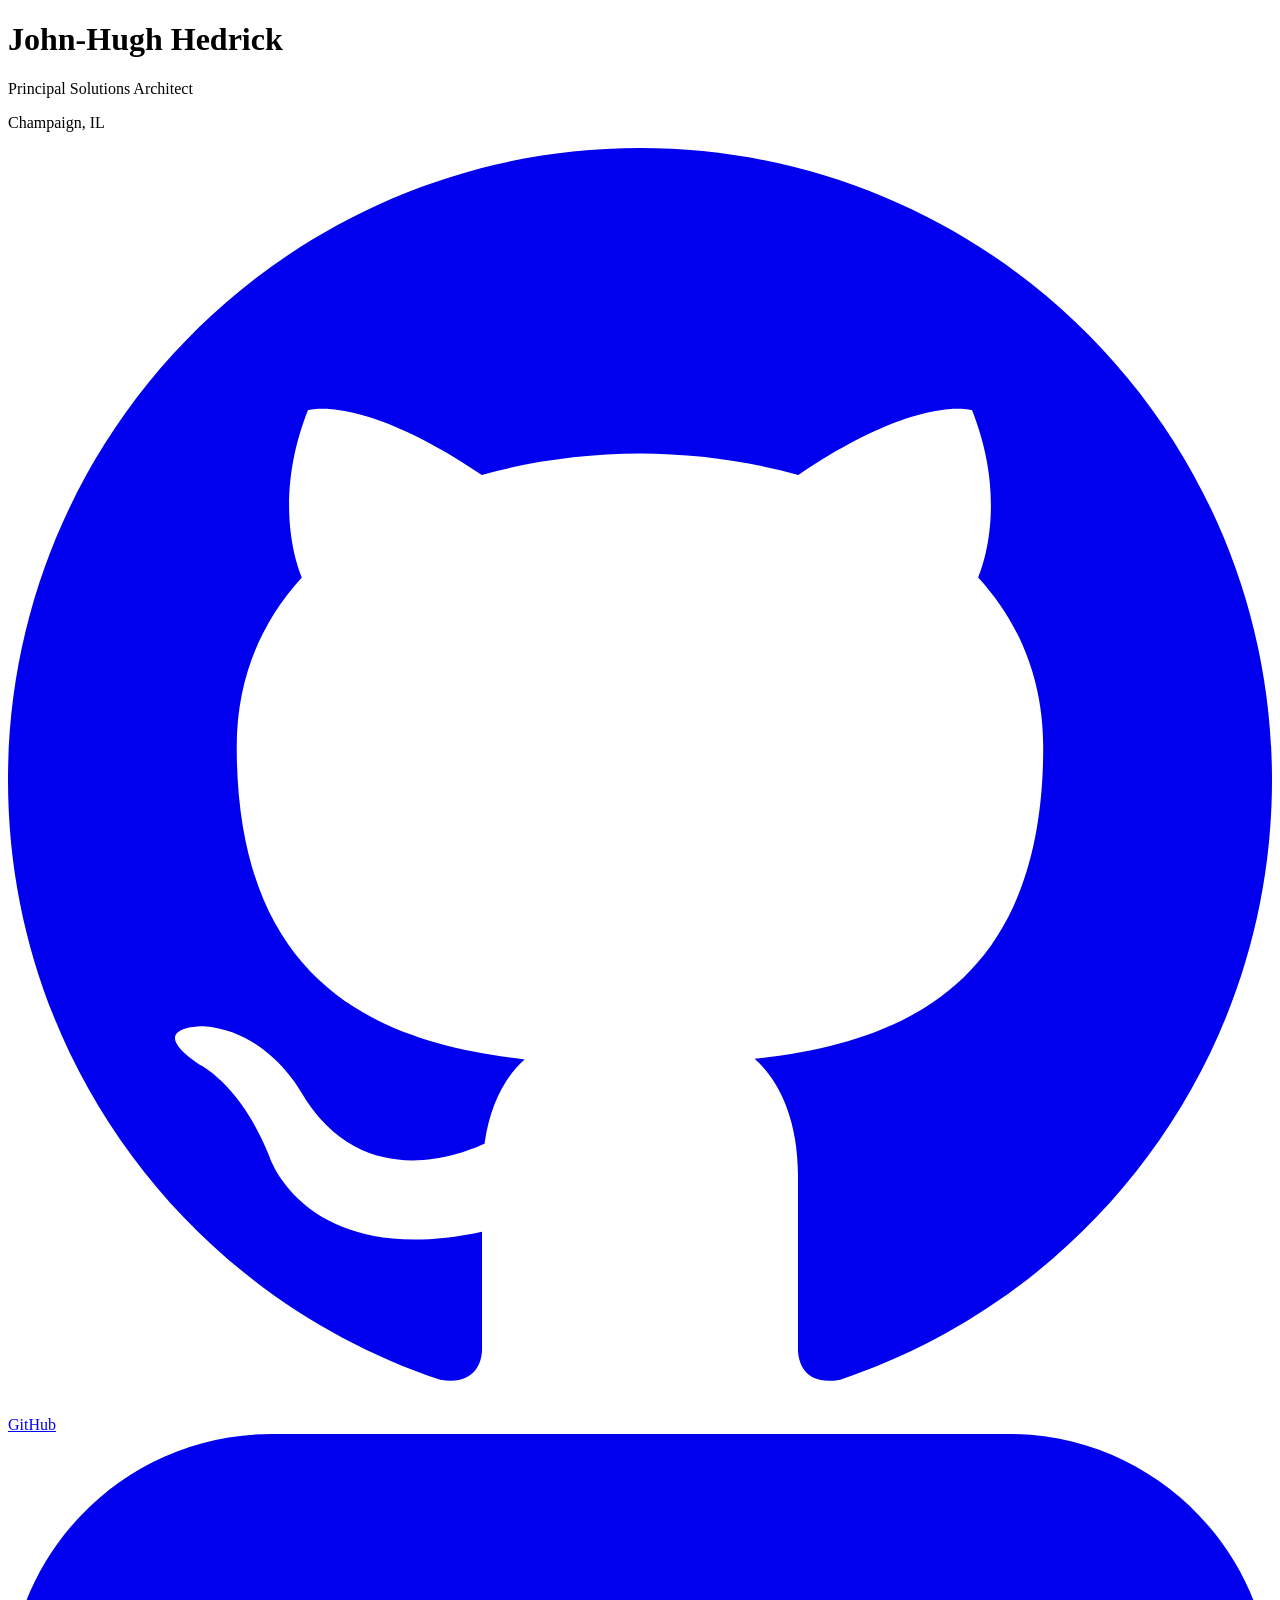
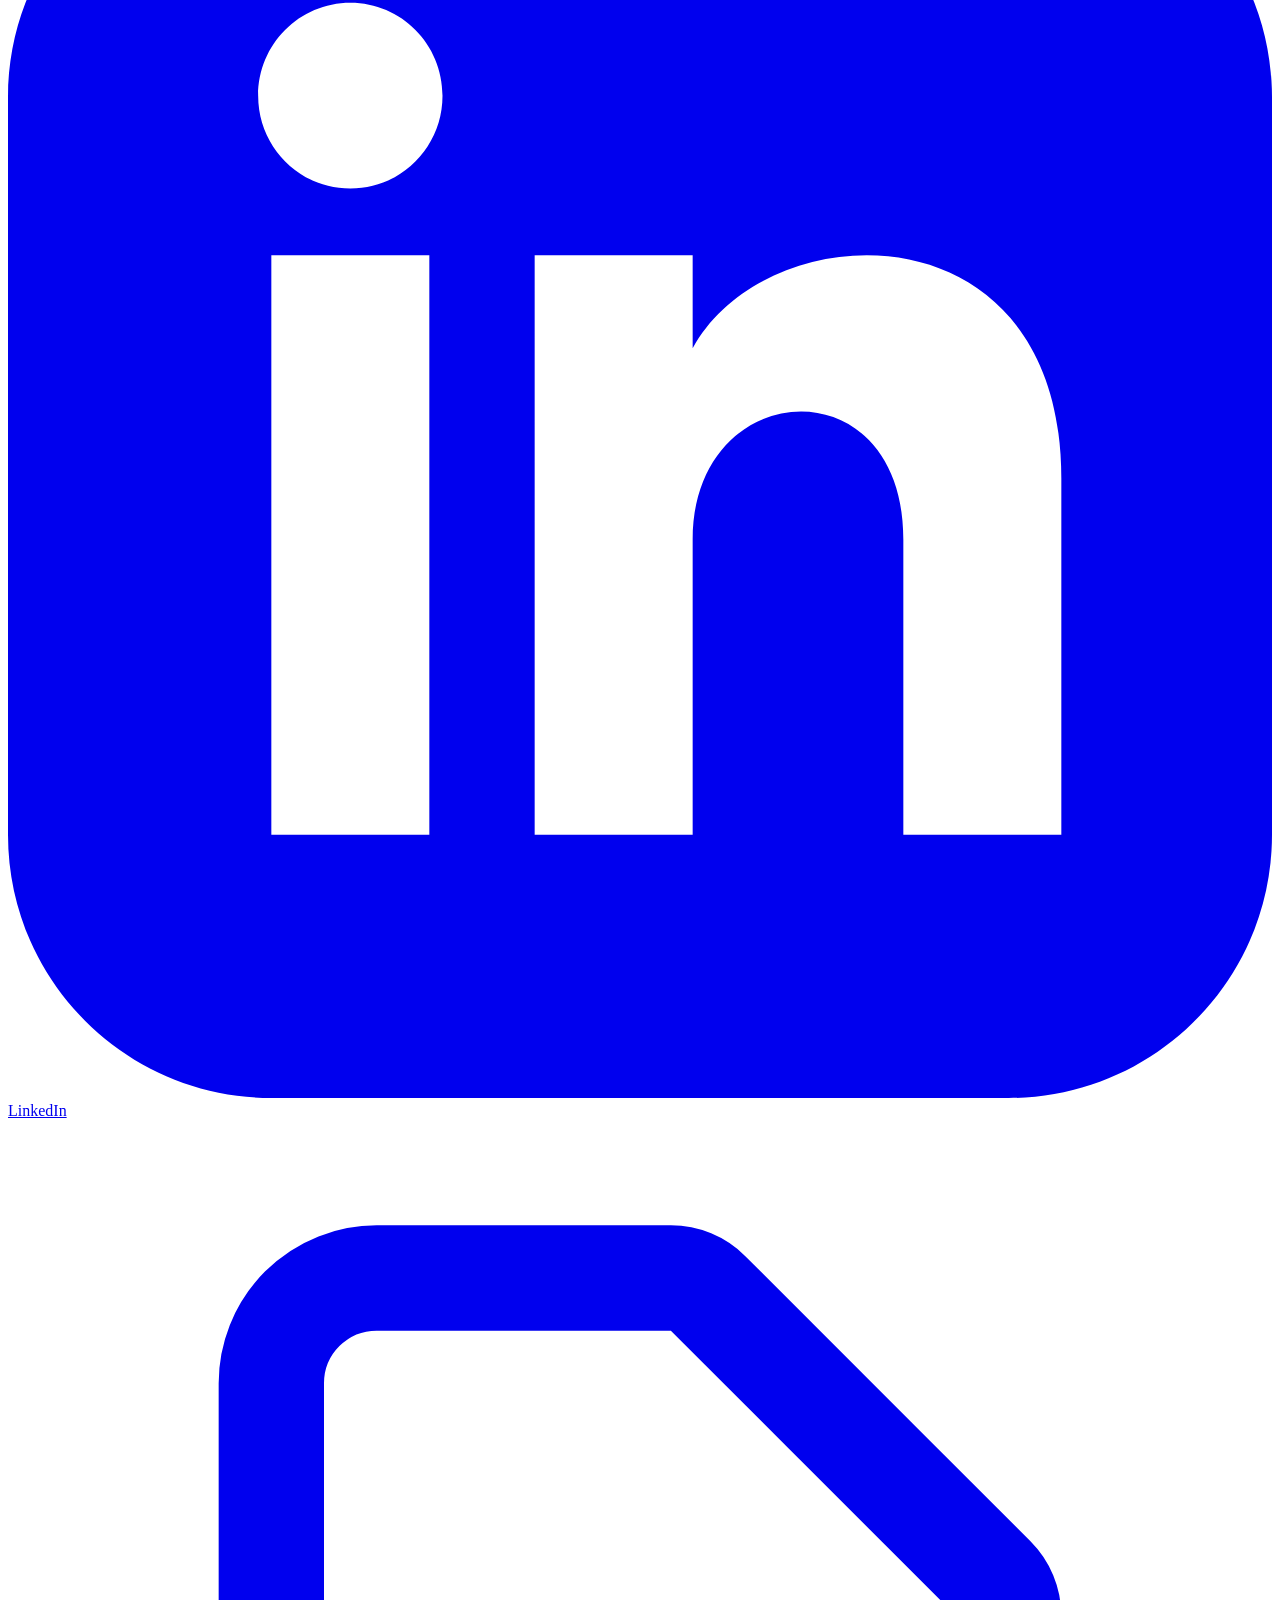
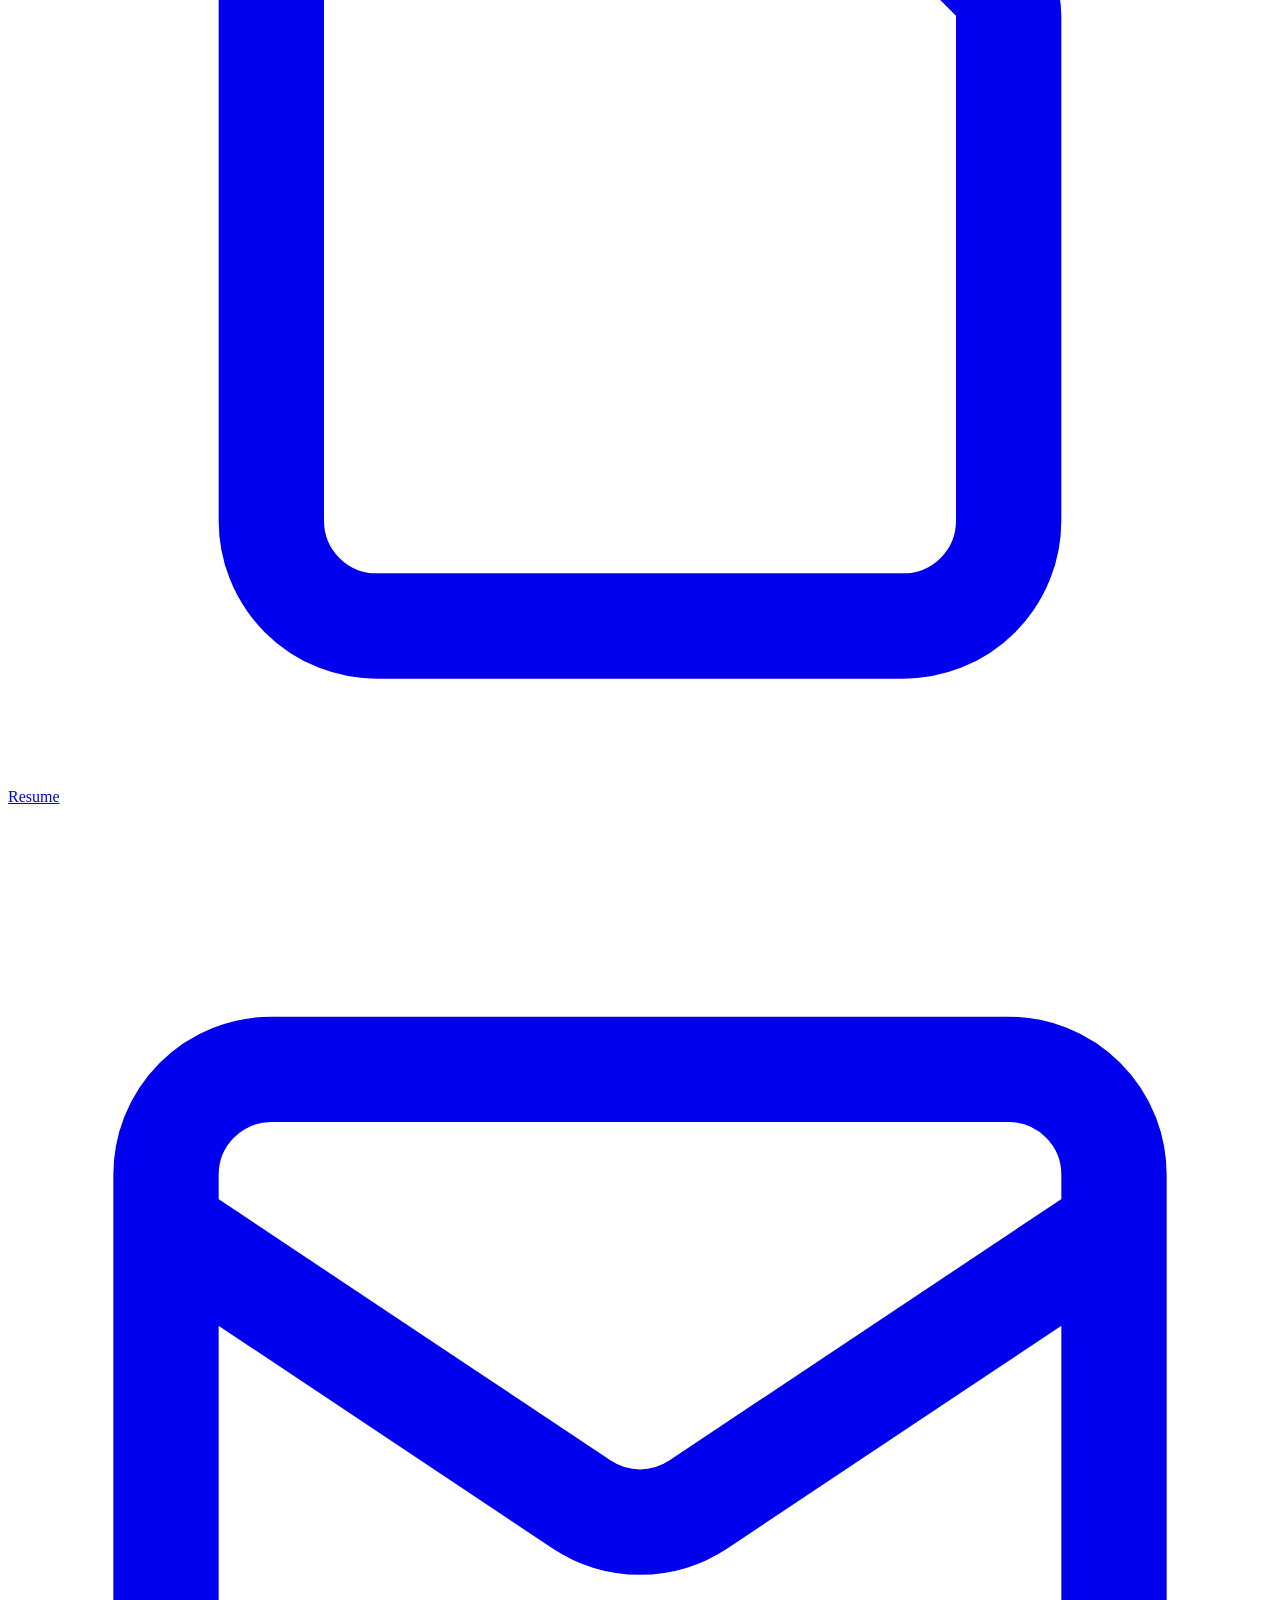
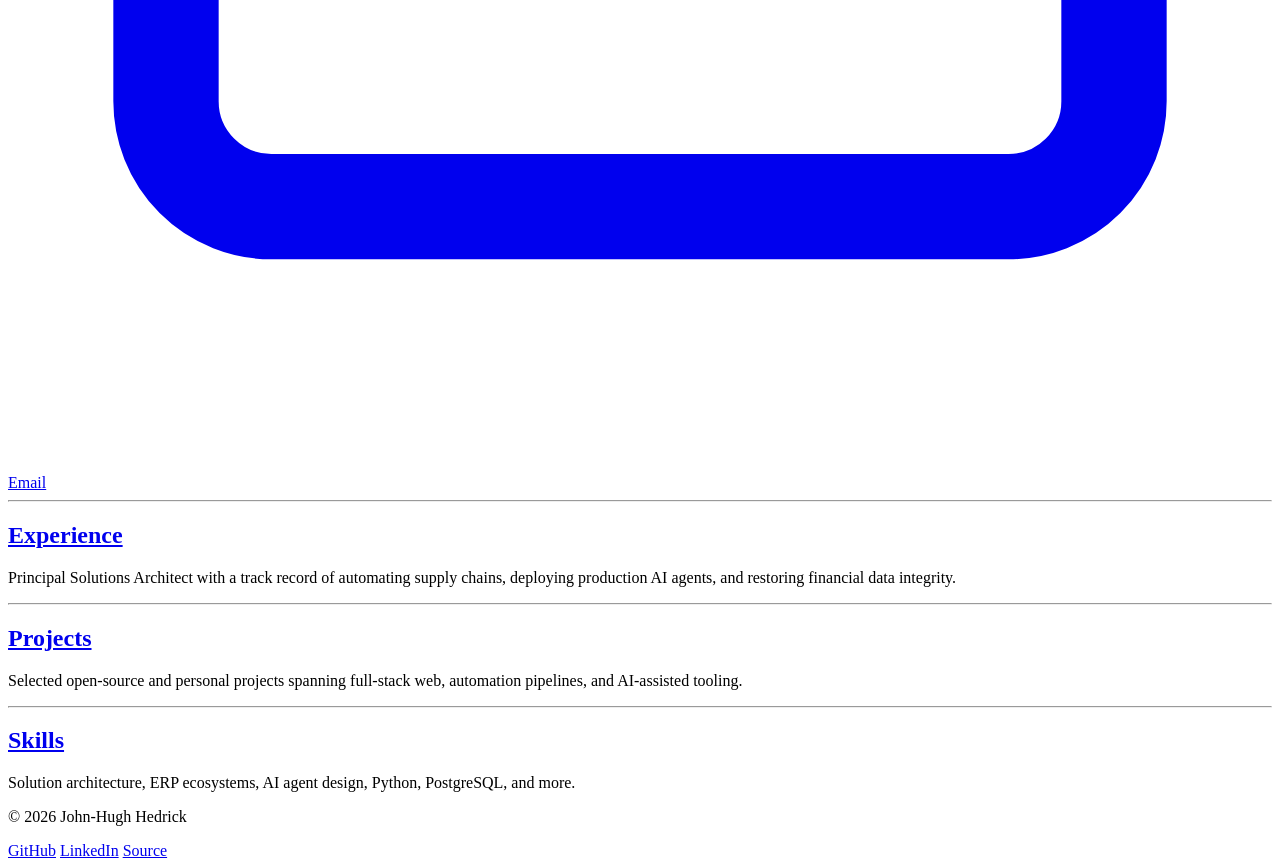
==== site/index.html @ bbea0af8 "correct domain URL in structured data schema" ====
<!DOCTYPE html>
<html lang="en">
<head>
<meta charset="utf-8">
<meta name="viewport" content="width=device-width, initial-scale=1">
<title>John-Hugh Hedrick</title>
<meta name="description" content="John-Hugh Hedrick: Principal Solutions Architect specializing in scalable enterprise ecosystems, ERP migrations, and production AI agent deployment.">
<meta name="theme-color" content="#0d1117">
<meta property="og:type" content="website">
<meta property="og:title" content="John-Hugh Hedrick">
<meta property="og:description" content="Principal Solutions Architect. ERP migrations, AI agents, e-commerce automation.">
<meta name="twitter:card" content="summary">
<link rel="preconnect" href="https://fonts.googleapis.com">
<link rel="preconnect" href="https://fonts.gstatic.com" crossorigin>
<link rel="stylesheet" href="https://fonts.googleapis.com/css2?family=Newsreader:opsz,wght@6..72,500;6..72,700&family=IBM+Plex+Sans:wght@400;500&display=swap">
<link rel="stylesheet" href="/css/site.css">
<script type="application/ld+json">
{
  "@context": "https://schema.org",
  "@graph": [
    {
      "@type": "Person",
      "@id": "https://johnhugh.com/#person",
      "name": "John-Hugh Hedrick",
      "jobTitle": "Principal Solutions Architect",
      "description": "Principal Solutions Architect specializing in scalable enterprise ecosystems, ERP migrations, and production AI agent deployment.",
      "email": "johnhugh1998@gmail.com",
      "address": {
        "@type": "PostalAddress",
        "addressLocality": "Champaign",
        "addressRegion": "IL",
        "addressCountry": "US"
      },
      "url": "https://johnhugh.com/",
      "sameAs": [
        "https://www.linkedin.com/in/john-hugh-hedrick/",
        "https://github.com/johnhh2"
      ],
      "knowsAbout": [
        "Solution Architecture",
        "ERP Ecosystems",
        "AI Agent Design",
        "Python",
        "PostgreSQL",
        "Business Process Automation",
        "E-Commerce"
      ],
      "alumniOf": {
        "@type": "CollegeOrUniversity",
        "name": "University of Illinois Urbana-Champaign"
      }
    },
    {
      "@type": "ProfilePage",
      "@id": "https://johnhugh.com/#profilepage",
      "url": "https://johnhugh.com/",
      "name": "John-Hugh Hedrick",
      "description": "Personal portfolio of John-Hugh Hedrick, Principal Solutions Architect.",
      "mainEntity": { "@id": "https://johnhugh.com/#person" }
    }
  ]
}
</script>
</head>
<body>
	<main>
		<header class="home">
			<div class="hero">
				<h1 class="name">John-Hugh Hedrick</h1>
				<p class="tagline">Principal Solutions Architect</p>
				<p class="location">Champaign, IL</p>
			</div>
			<nav class="links">
				<a href="https://github.com/johnhh2" target="_blank" rel="noopener noreferrer">
					<svg fill="currentColor" viewBox="0 0 24 24"><path d="M12 0c-6.626 0-12 5.373-12 12 0 5.302 3.438 9.8 8.207 11.387.599.111.793-.261.793-.577v-2.234c-3.338.726-4.033-1.416-4.033-1.416-.546-1.387-1.333-1.756-1.333-1.756-1.089-.745.083-.729.083-.729 1.205.084 1.839 1.237 1.839 1.237 1.07 1.834 2.807 1.304 3.492.997.107-.775.418-1.305.762-1.604-2.665-.305-5.467-1.334-5.467-5.931 0-1.311.469-2.381 1.236-3.221-.124-.303-.535-1.524.117-3.176 0 0 1.008-.322 3.301 1.23.957-.266 1.983-.399 3.003-.404 1.02.005 2.047.138 3.006.404 2.291-1.552 3.297-1.23 3.297-1.23.653 1.653.242 2.874.118 3.176.77.84 1.235 1.911 1.235 3.221 0 4.609-2.807 5.624-5.479 5.921.43.372.823 1.102.823 2.222v3.293c0 .319.192.694.801.576 4.765-1.589 8.199-6.086 8.199-11.386 0-6.627-5.373-12-12-12z"/></svg>
					GitHub
				</a>
				<a href="https://www.linkedin.com/in/john-hugh-hedrick/" target="_blank" rel="noopener noreferrer">
					<svg fill="currentColor" viewBox="0 0 24 24"><path d="M19 0h-14c-2.761 0-5 2.239-5 5v14c0 2.761 2.239 5 5 5h14c2.762 0 5-2.239 5-5v-14c0-2.761-2.238-5-5-5zm-11 19h-3v-11h3v11zm-1.5-12.268c-.966 0-1.75-.79-1.75-1.764s.784-1.764 1.75-1.764 1.75.79 1.75 1.764-.783 1.764-1.75 1.764zm13.5 12.268h-3v-5.604c0-3.368-4-3.113-4 0v5.604h-3v-11h3v1.765c1.396-2.586 7-2.777 7 2.476v6.759z"/></svg>
					LinkedIn
				</a>
				<a href="/resume.pdf" target="_blank" rel="noopener noreferrer">
					<svg fill="none" stroke="currentColor" viewBox="0 0 24 24"><path stroke-linecap="round" stroke-linejoin="round" stroke-width="2" d="M7 21h10a2 2 0 002-2V9.414a1 1 0 00-.293-.707l-5.414-5.414A1 1 0 0012.586 3H7a2 2 0 00-2 2v14a2 2 0 002 2z"/></svg>
					Resume
				</a>
				<a href="mailto:johnhugh1998@gmail.com">
					<svg fill="none" stroke="currentColor" viewBox="0 0 24 24"><path stroke-linecap="round" stroke-linejoin="round" stroke-width="2" d="M3 8l7.89 5.26a2 2 0 002.22 0L21 8M5 19h14a2 2 0 002-2V7a2 2 0 00-2-2H5a2 2 0 00-2 2v10a2 2 0 002 2z"/></svg>
					Email
				</a>
			</nav>
		</header>

		<div class="sections">
			<hr class="divider no-margin">

			<article class="section-card">
				<h2><a href="/experience/">Experience</a></h2>
				<p>Principal Solutions Architect with a track record of automating supply chains, deploying production AI agents, and restoring financial data integrity.</p>
			</article>
		
			<hr class="divider no-margin">

			<article class="section-card">
				<h2><a href="/projects/">Projects</a></h2>
				<p>Selected open-source and personal projects spanning full-stack web, automation pipelines, and AI-assisted tooling.</p>
			</article>

			<hr class="divider no-margin">

			<article class="section-card">
				<h2><a href="/skills/">Skills</a></h2>
				<p>Solution architecture, ERP ecosystems, AI agent design, Python, PostgreSQL, and more.</p>
			</article>
		</div>
	</main>

	<footer class="site">
		<div class="inner">
			<p>&copy; 2026 John-Hugh Hedrick</p>
			<nav>
				<a href="https://github.com/johnhh2" target="_blank" rel="noopener noreferrer">GitHub</a>
				<a href="https://www.linkedin.com/in/john-hugh-hedrick/" target="_blank" rel="noopener noreferrer">LinkedIn</a>
				<a href="https://github.com/johnhh2/portfolio-johnhugh" target="_blank" rel="noopener noreferrer">Source</a>
			</nav>
		</div>
	</footer>
</body>
</html>
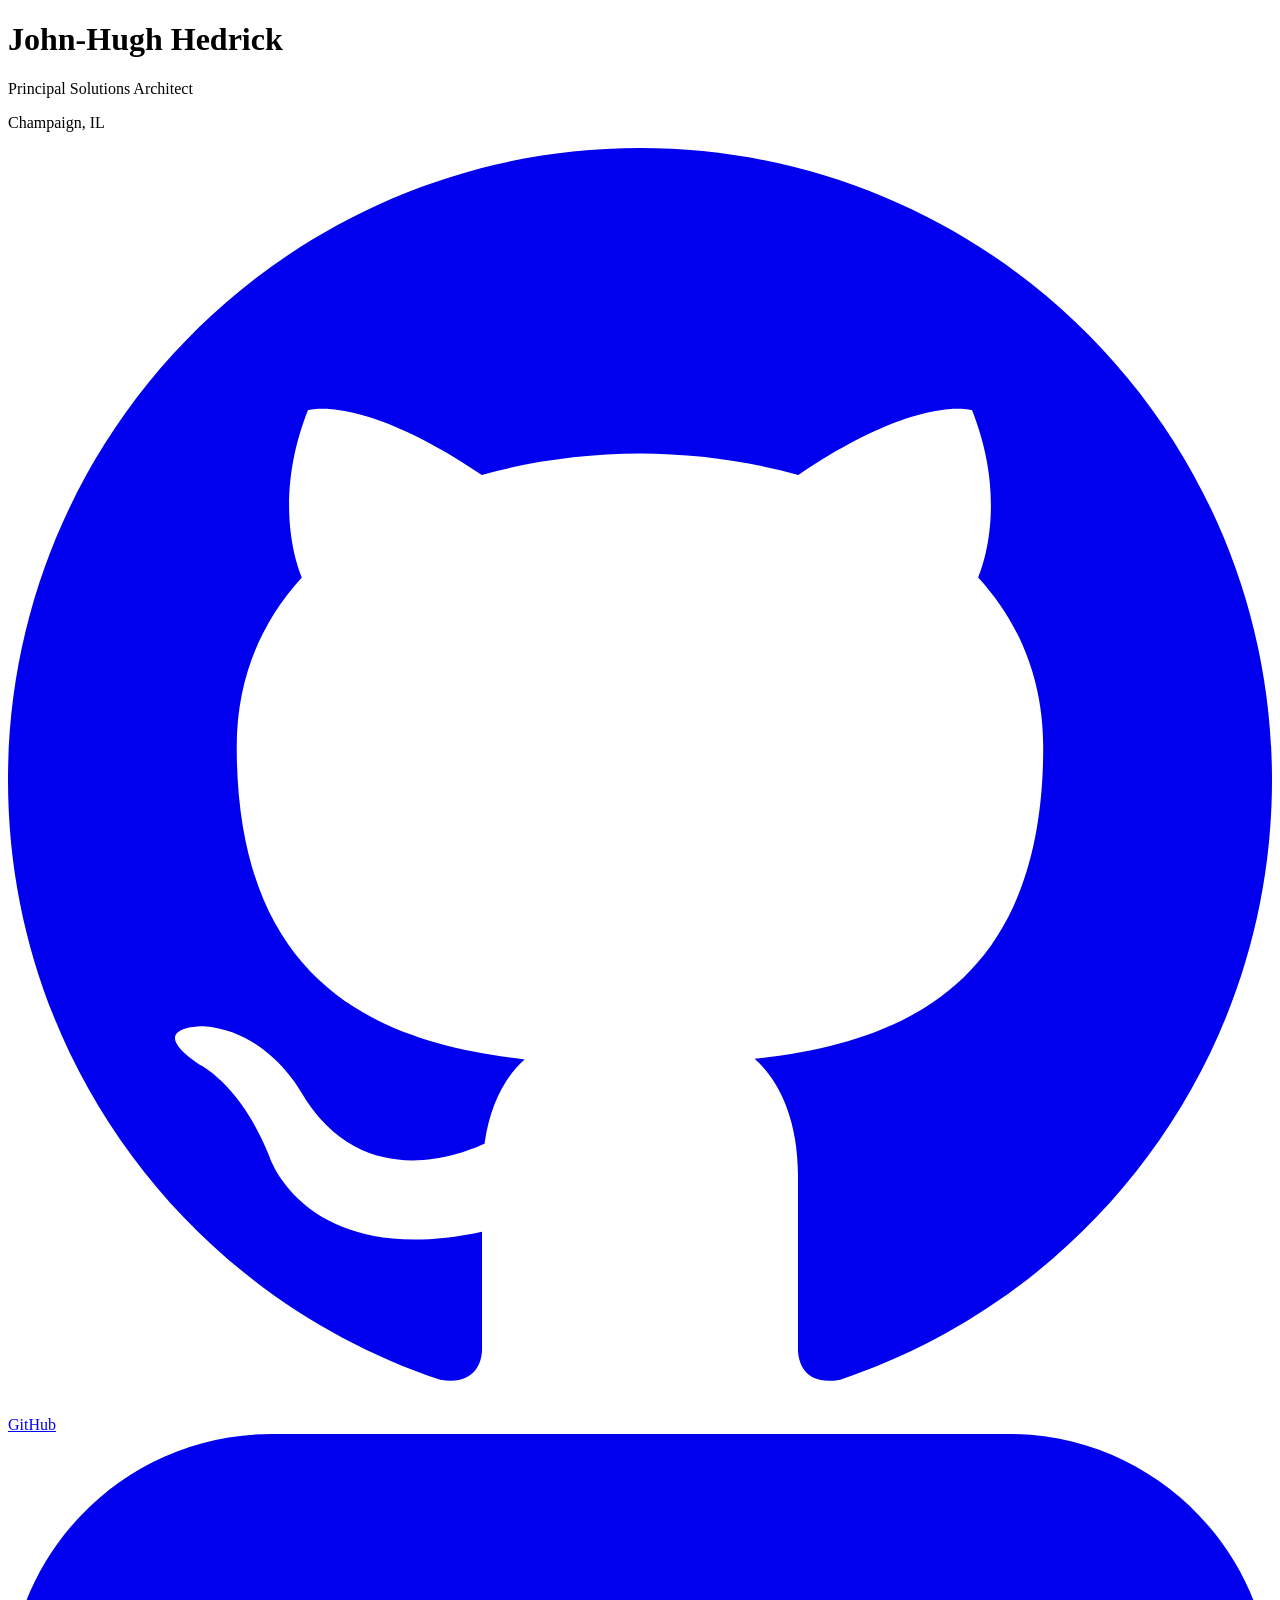
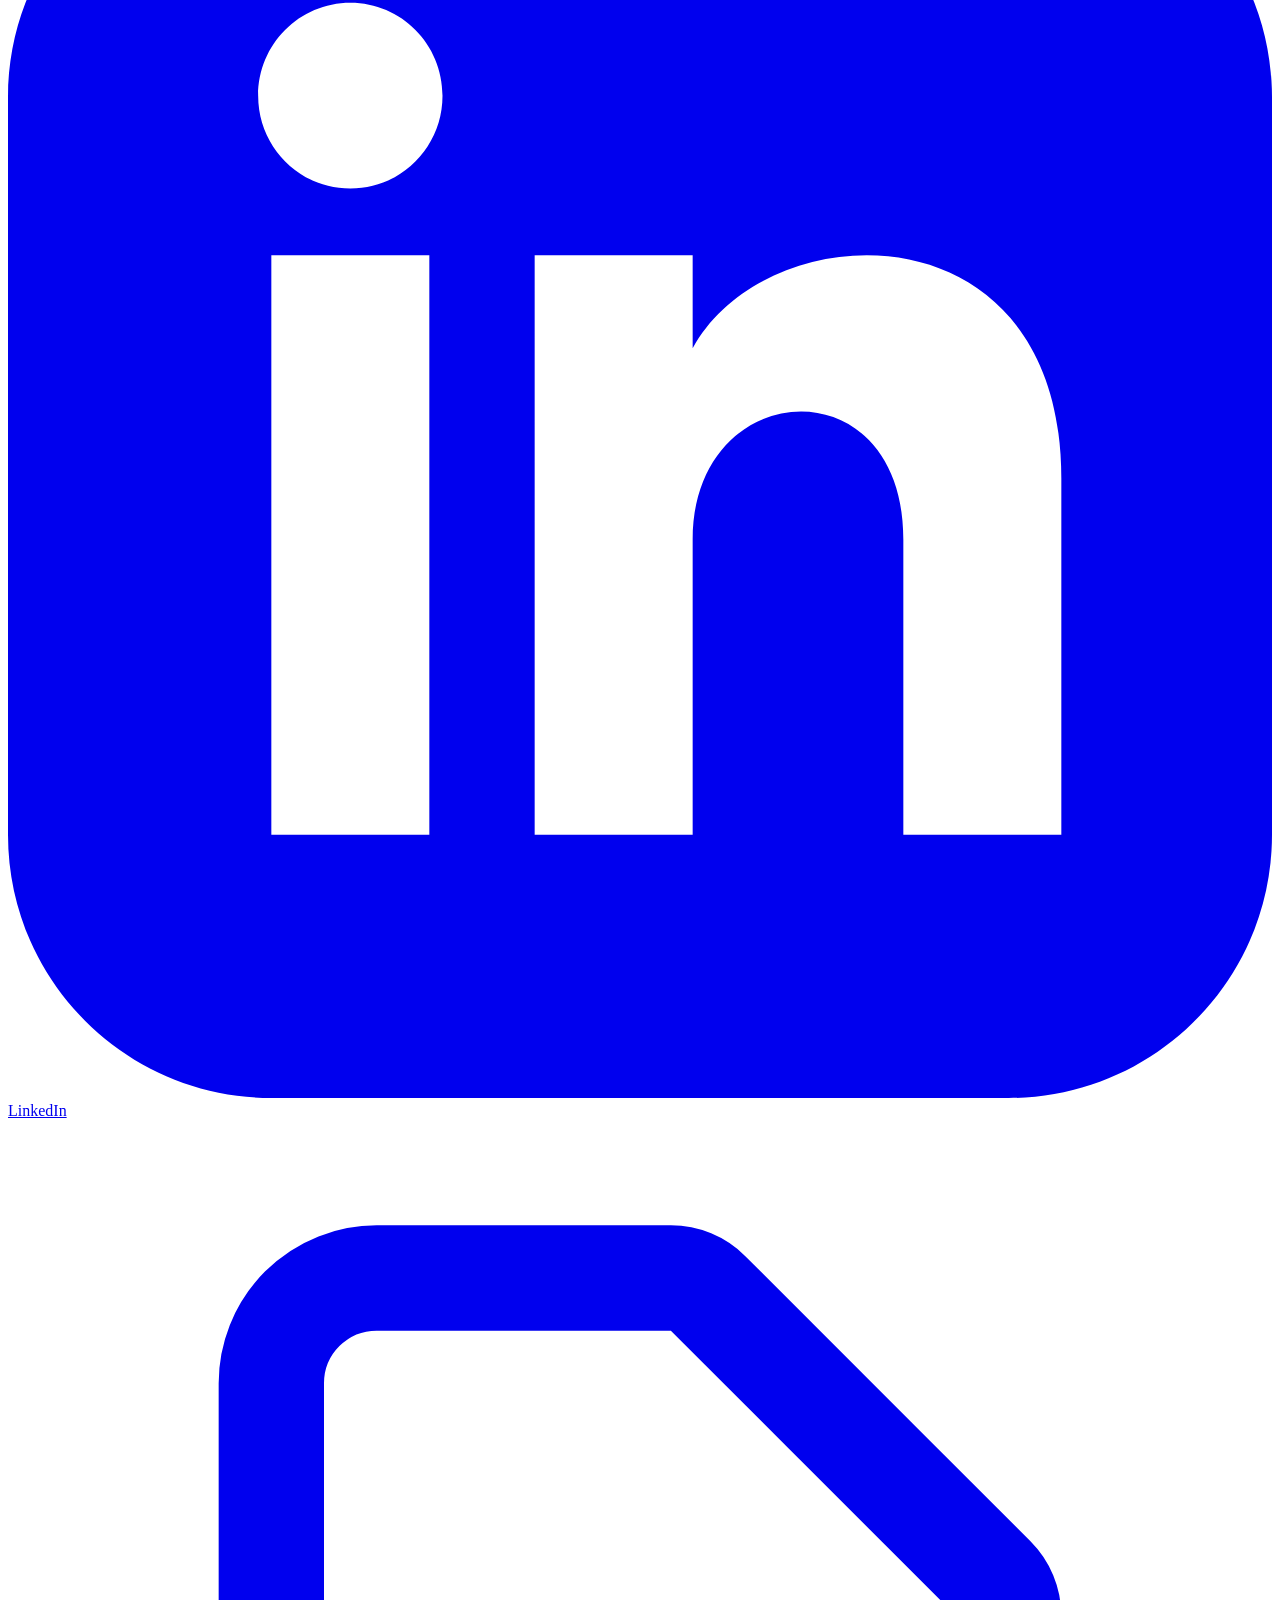
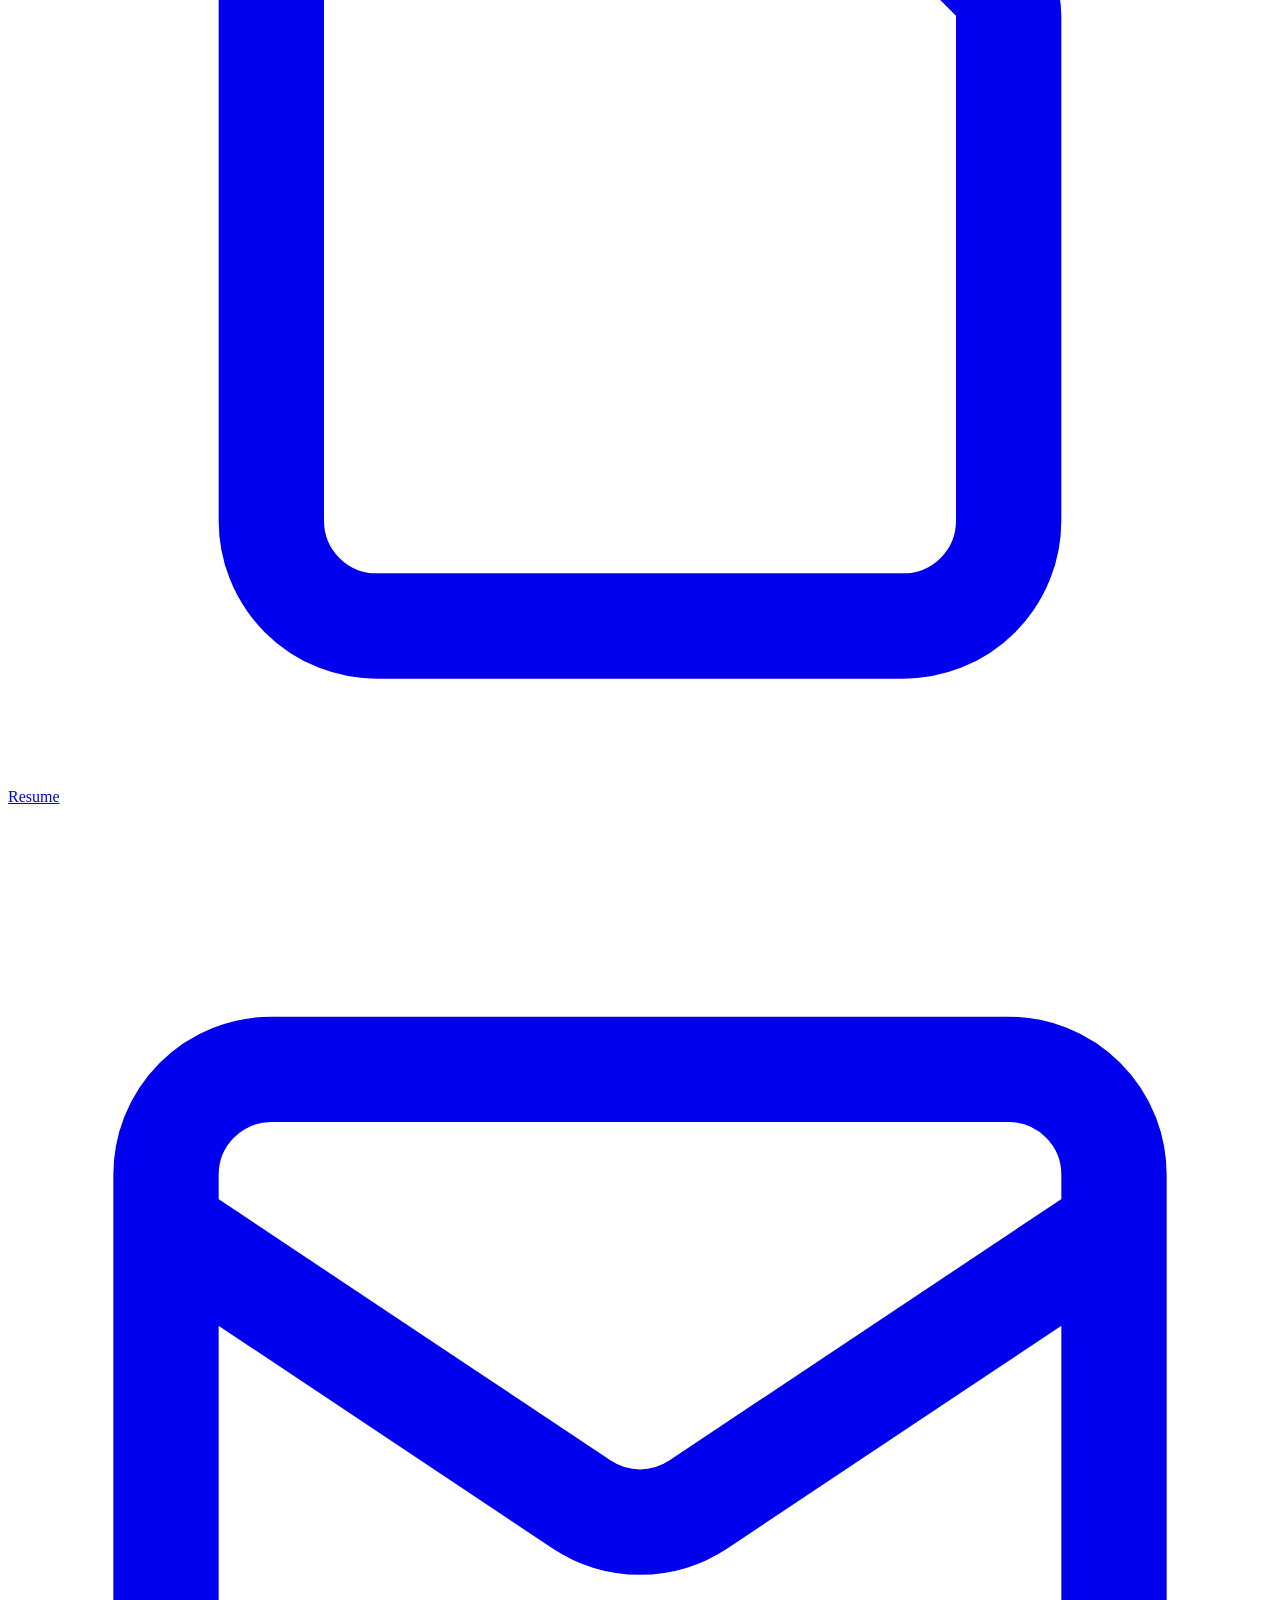
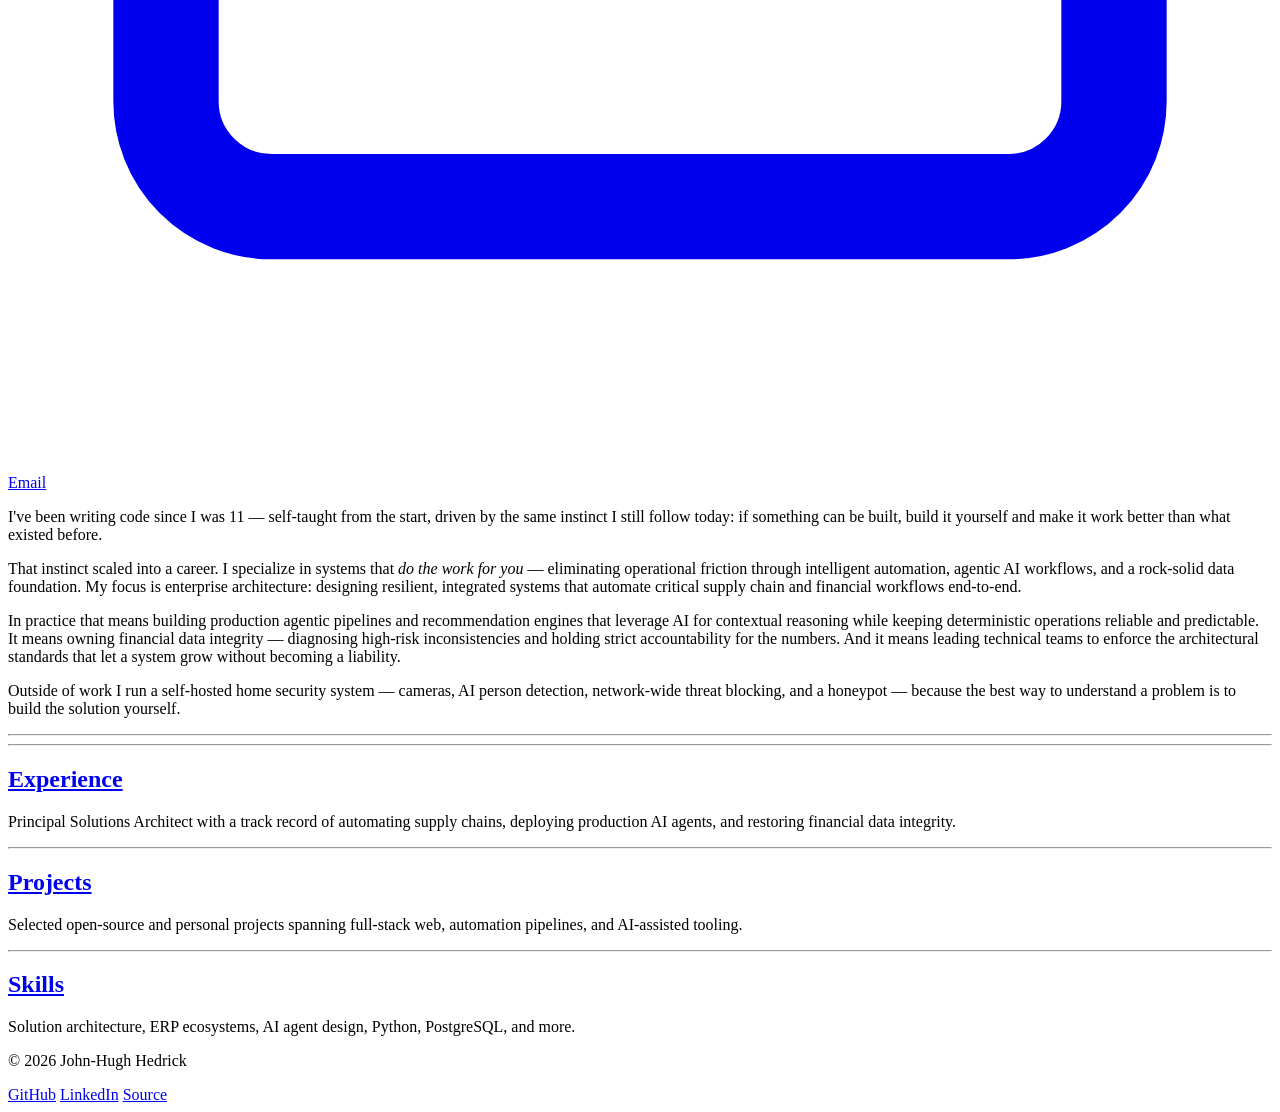
==== commit 56ff5db1: "add hero bio section to homepage" ====
--- a/site/index.html
+++ b/site/index.html
@@ -90,6 +90,15 @@
 			</nav>
 		</header>
 
+		<div class="hero-bio">
+			<p>I've been writing code since I was 11 — self-taught from the start, driven by the same instinct I still follow today: if something can be built, build it yourself and make it work better than what existed before.</p>
+			<p>That instinct scaled into a career. I specialize in systems that <em>do the work for you</em> — eliminating operational friction through intelligent automation, agentic AI workflows, and a rock-solid data foundation. My focus is enterprise architecture: designing resilient, integrated systems that automate critical supply chain and financial workflows end-to-end.</p>
+			<p>In practice that means building production agentic pipelines and recommendation engines that leverage AI for contextual reasoning while keeping deterministic operations reliable and predictable. It means owning financial data integrity — diagnosing high-risk inconsistencies and holding strict accountability for the numbers. And it means leading technical teams to enforce the architectural standards that let a system grow without becoming a liability.</p>
+			<p>Outside of work I run a self-hosted home security system — cameras, AI person detection, network-wide threat blocking, and a honeypot — because the best way to understand a problem is to build the solution yourself.</p>
+		</div>
+
+		<hr class="divider">
+
 		<div class="sections">
 			<hr class="divider no-margin">
 
@@ -124,5 +133,6 @@
 			</nav>
 		</div>
 	</footer>
+<script src="/js/analytics.js"></script>
 </body>
 </html>
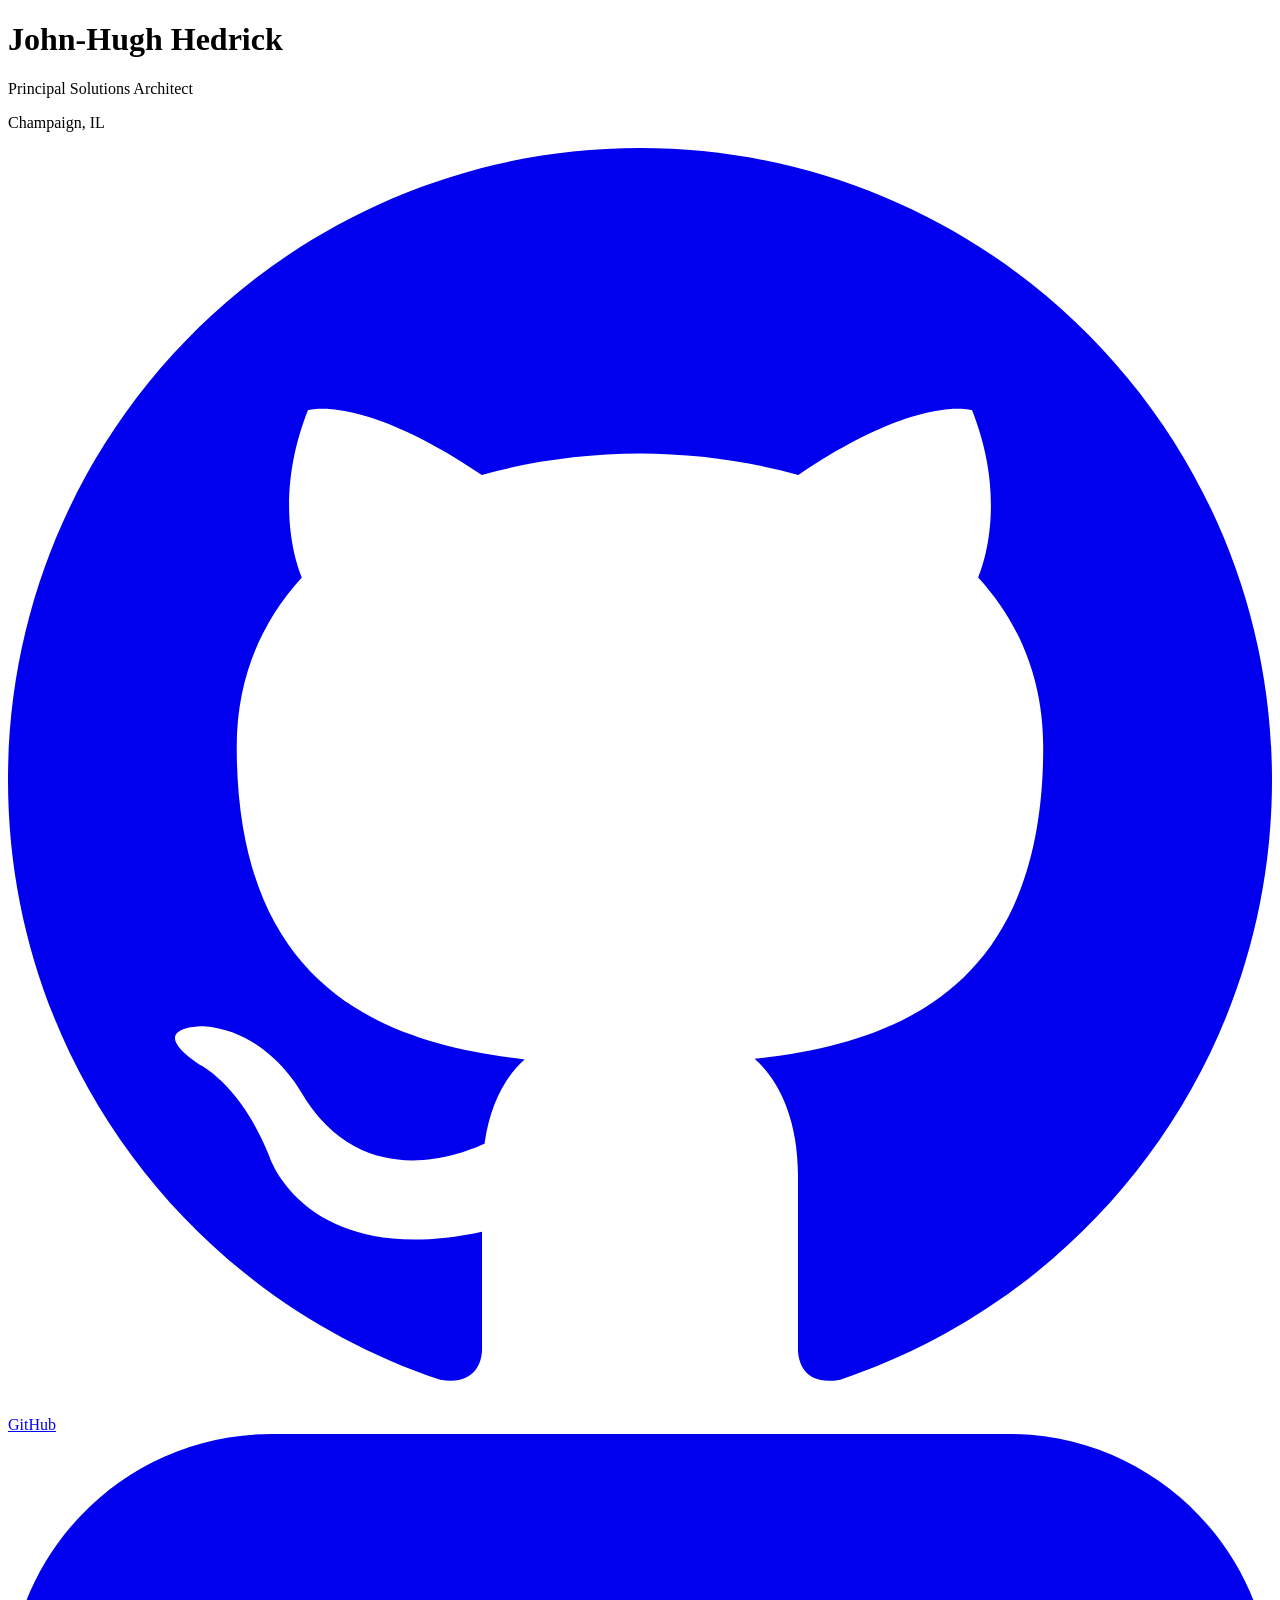
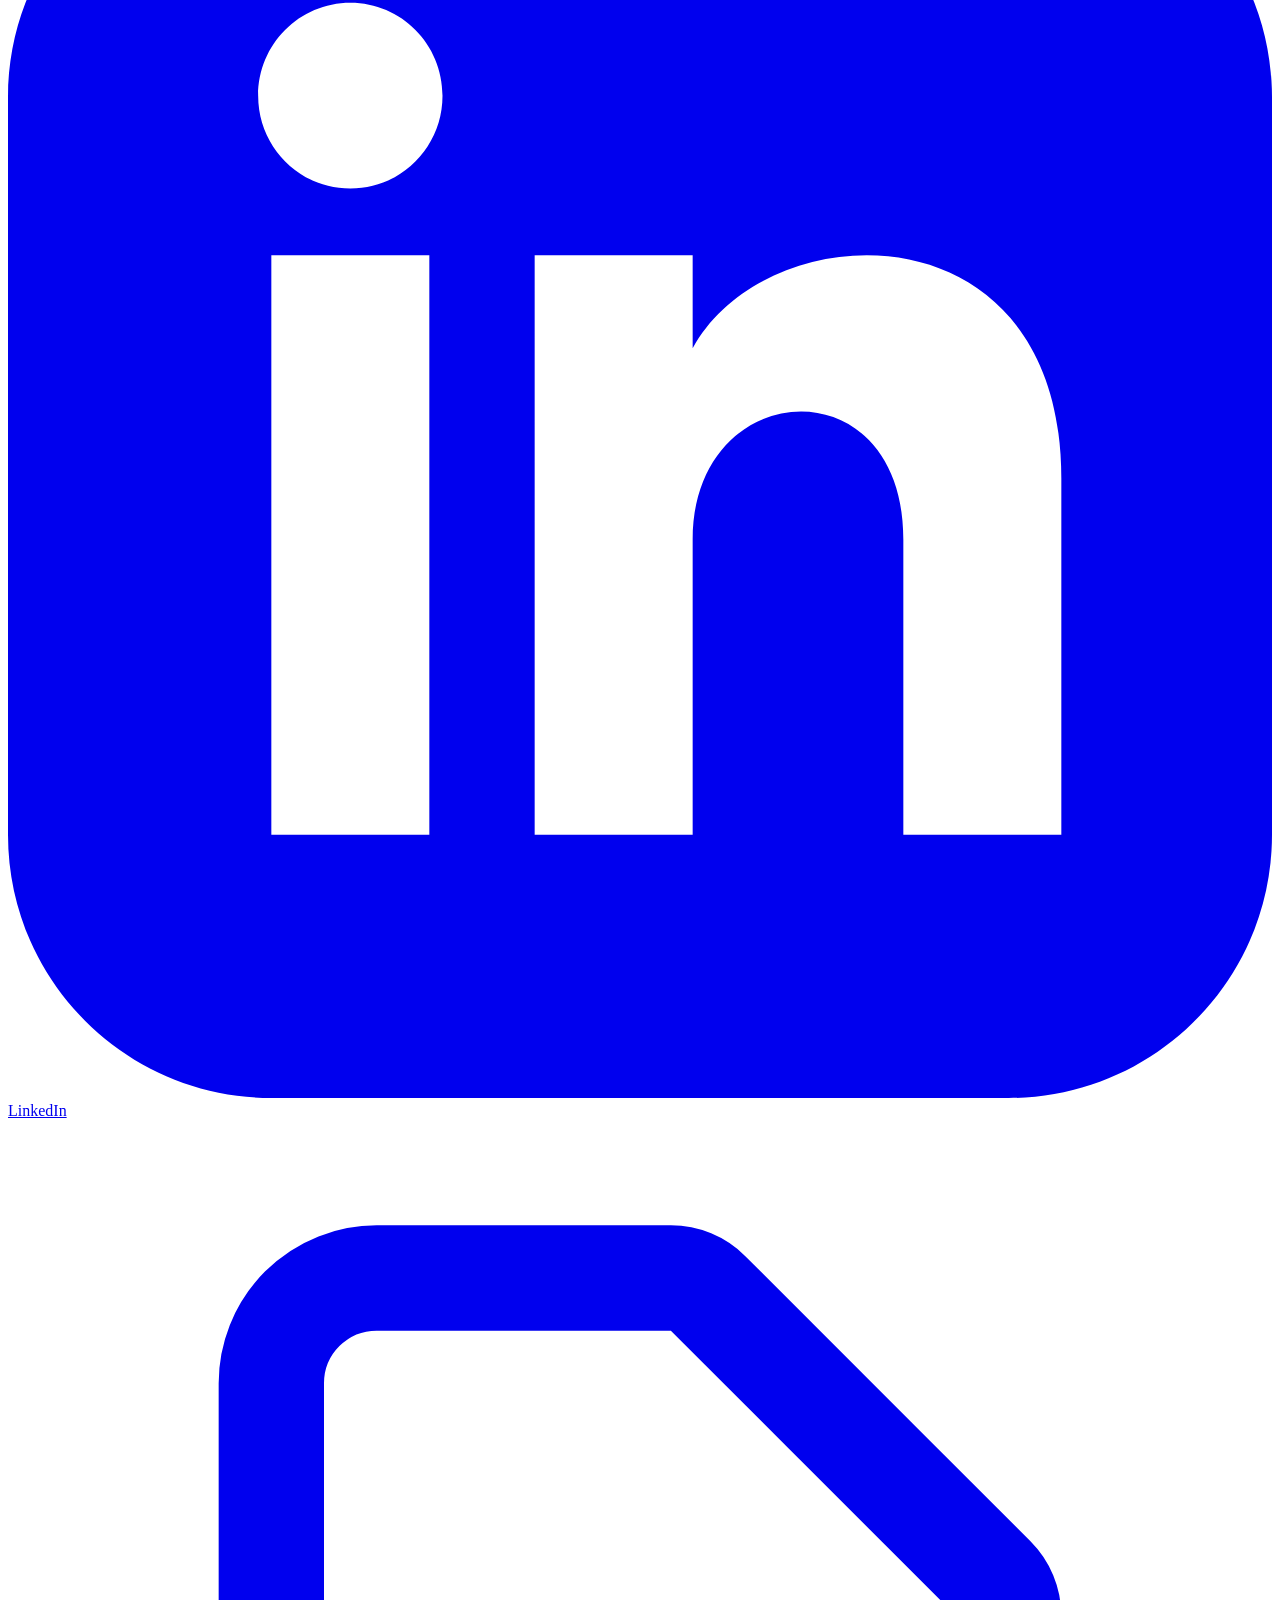
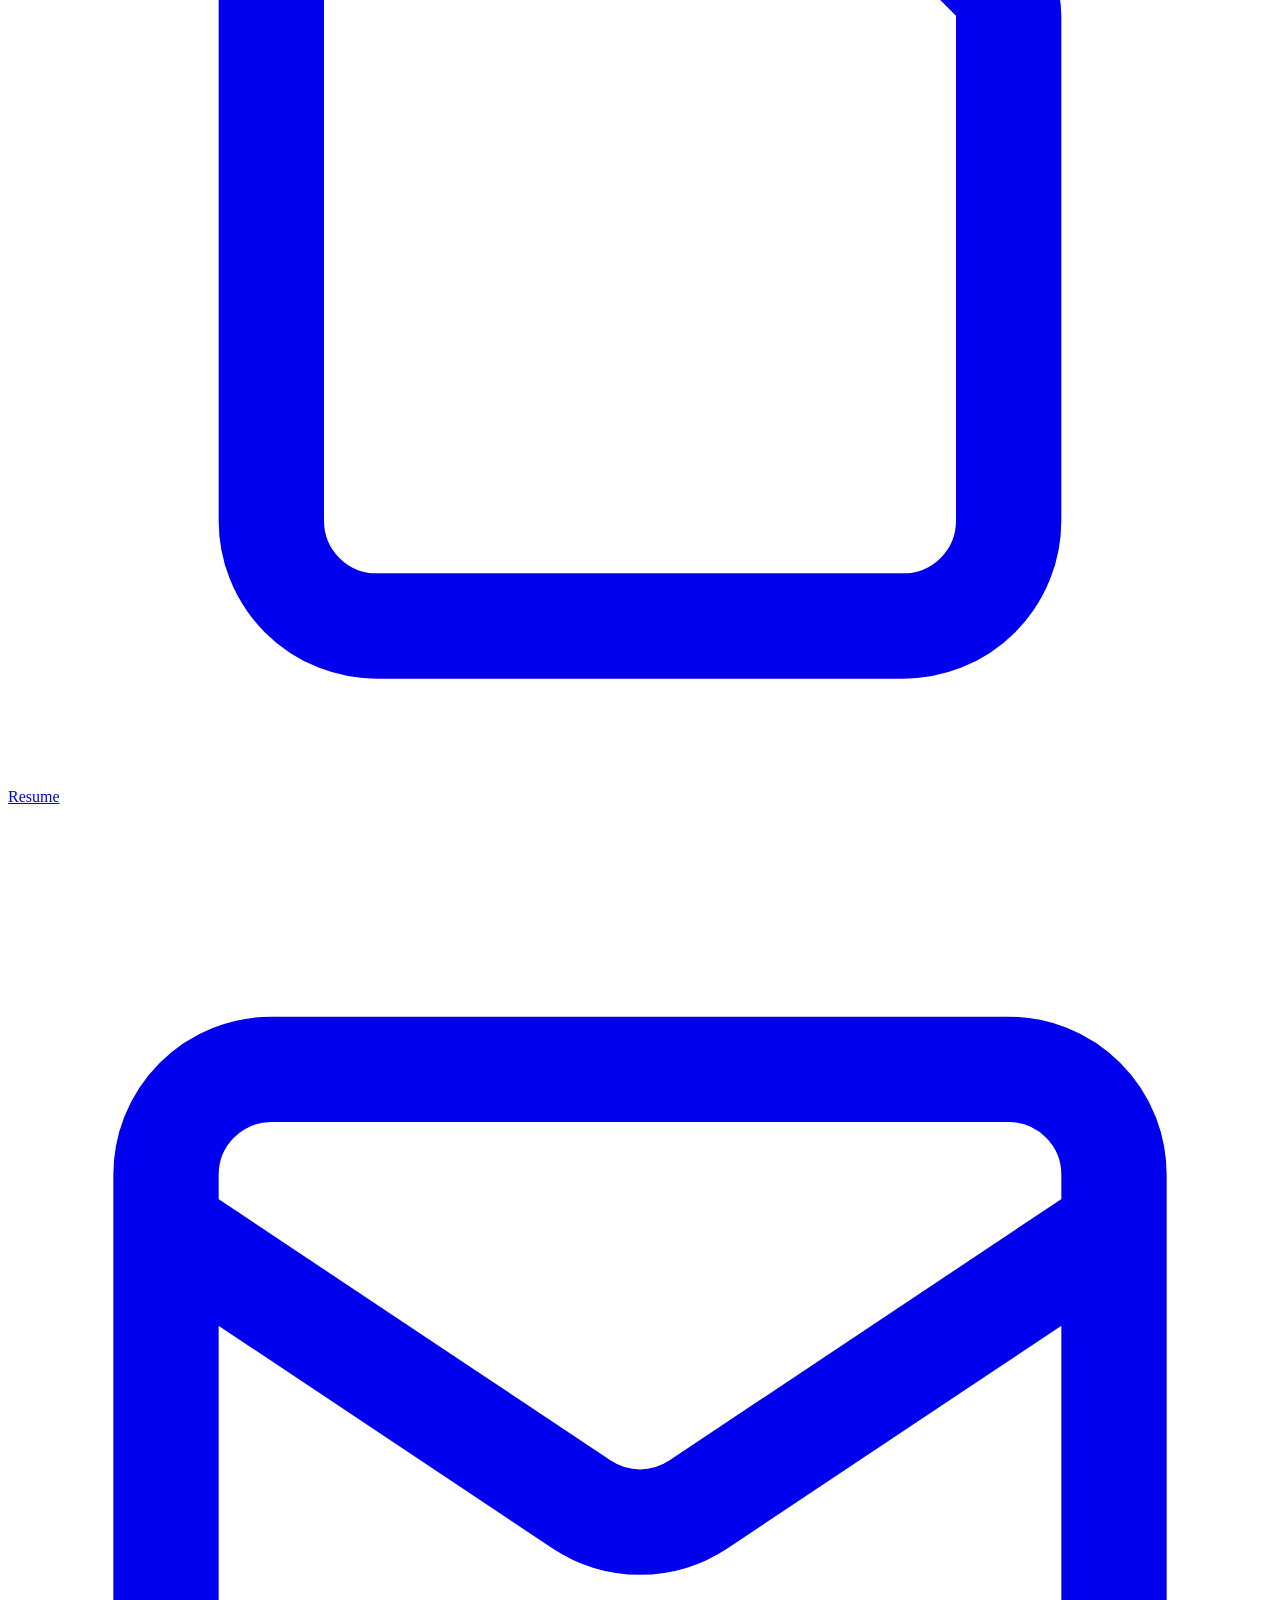
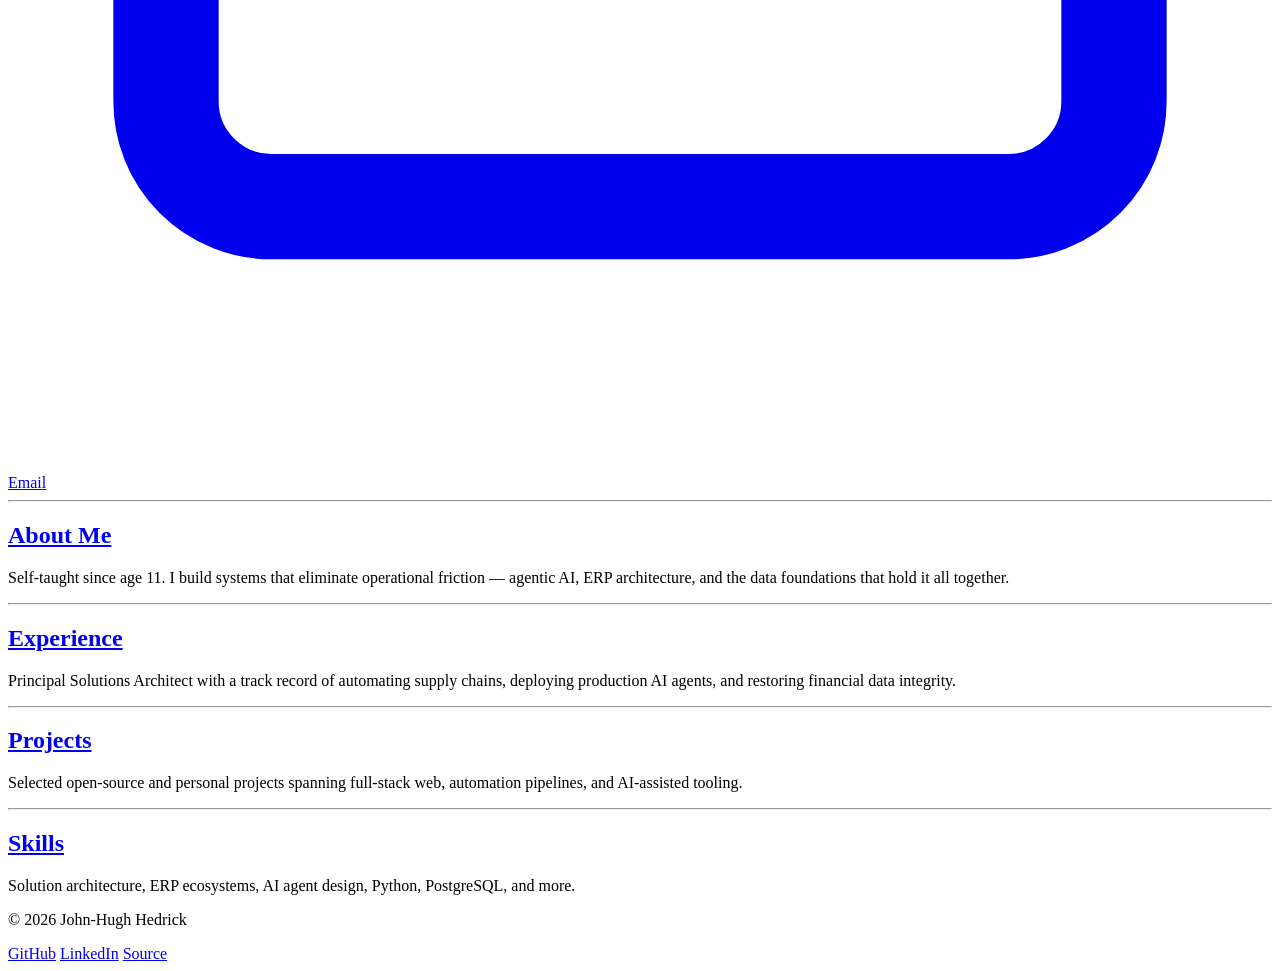
==== commit 14d6a272: "restructure homepage to move bio into About Me page" ====
--- a/site/index.html
+++ b/site/index.html
@@ -90,16 +90,14 @@
 			</nav>
 		</header>
 
-		<div class="hero-bio">
-			<p>I've been writing code since I was 11 — self-taught from the start, driven by the same instinct I still follow today: if something can be built, build it yourself and make it work better than what existed before.</p>
-			<p>That instinct scaled into a career. I specialize in systems that <em>do the work for you</em> — eliminating operational friction through intelligent automation, agentic AI workflows, and a rock-solid data foundation. My focus is enterprise architecture: designing resilient, integrated systems that automate critical supply chain and financial workflows end-to-end.</p>
-			<p>In practice that means building production agentic pipelines and recommendation engines that leverage AI for contextual reasoning while keeping deterministic operations reliable and predictable. It means owning financial data integrity — diagnosing high-risk inconsistencies and holding strict accountability for the numbers. And it means leading technical teams to enforce the architectural standards that let a system grow without becoming a liability.</p>
-			<p>Outside of work I run a self-hosted home security system — cameras, AI person detection, network-wide threat blocking, and a honeypot — because the best way to understand a problem is to build the solution yourself.</p>
-		</div>
+		<div class="sections">
+			<hr class="divider no-margin">
 
-		<hr class="divider">
+			<article class="section-card">
+				<h2><a href="/about/">About Me</a></h2>
+				<p>Self-taught since age 11. I build systems that eliminate operational friction — agentic AI, ERP architecture, and the data foundations that hold it all together.</p>
+			</article>
 
-		<div class="sections">
 			<hr class="divider no-margin">
 
 			<article class="section-card">
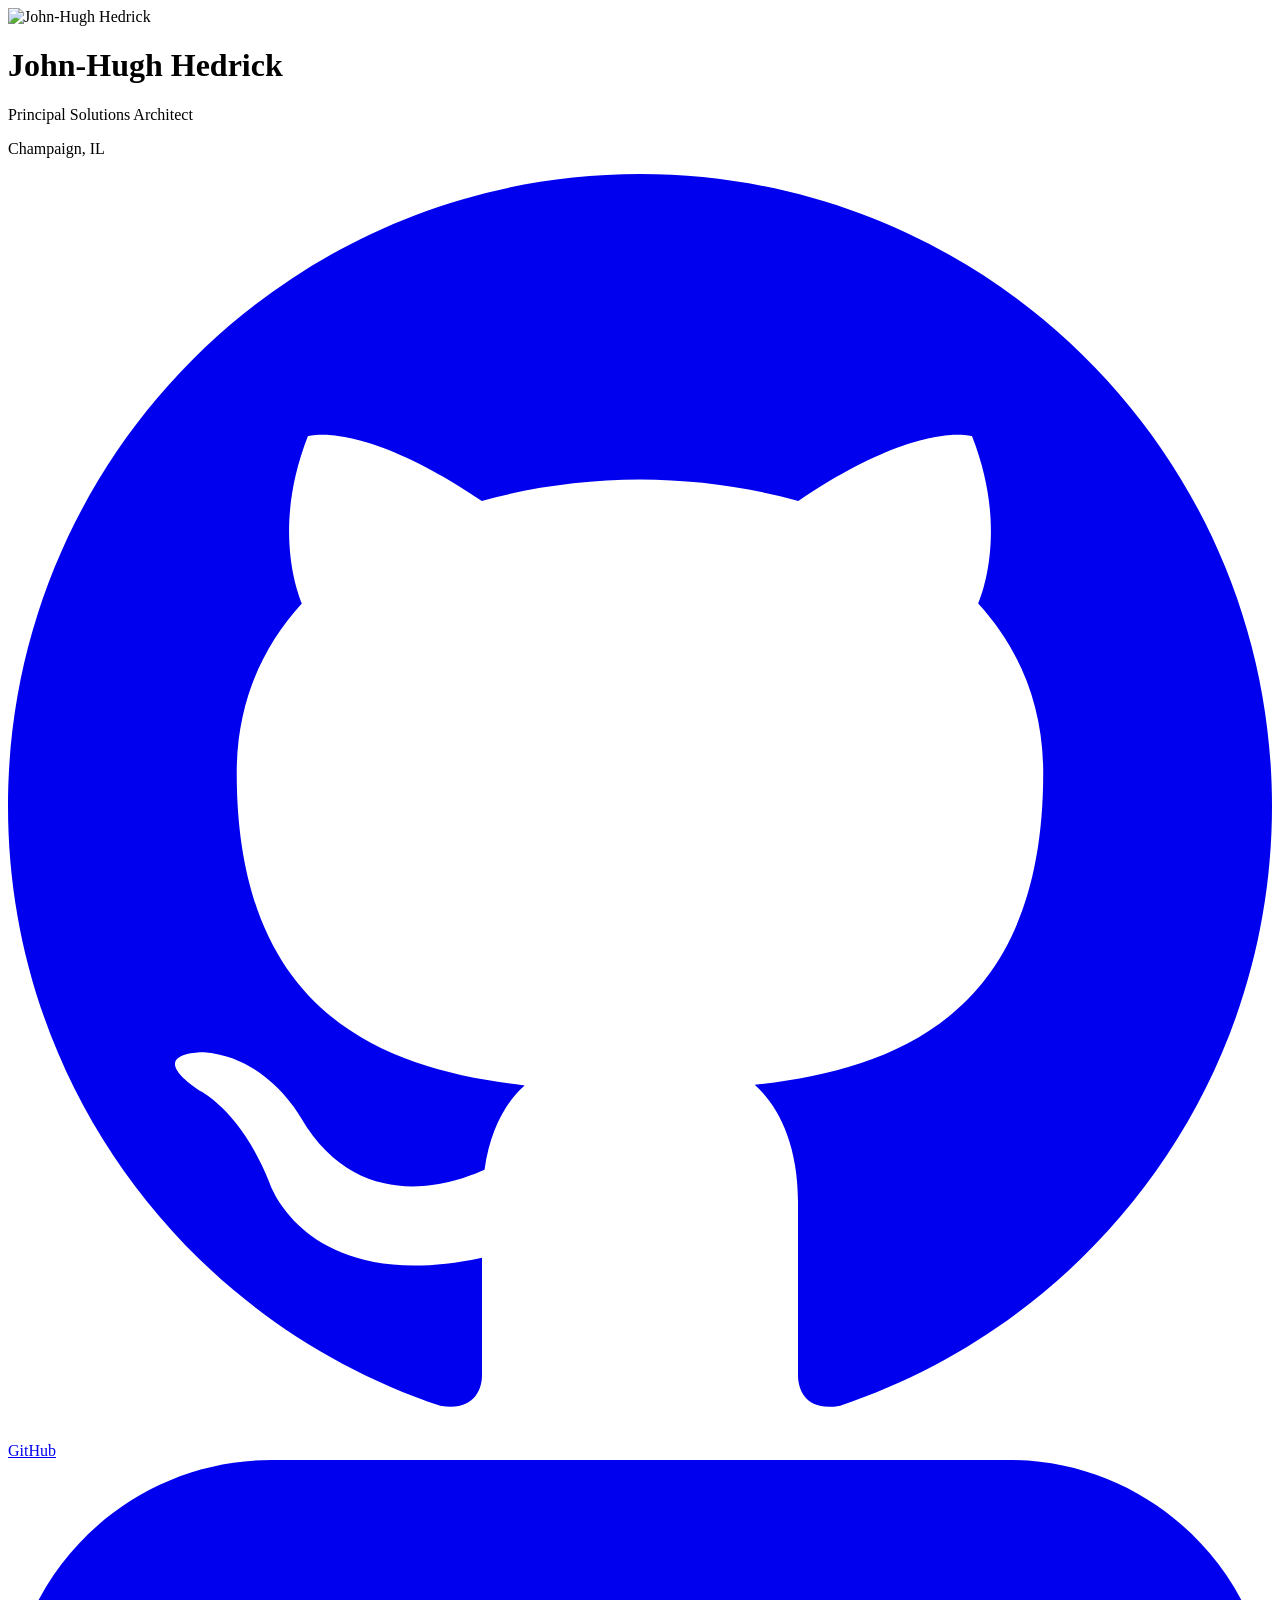
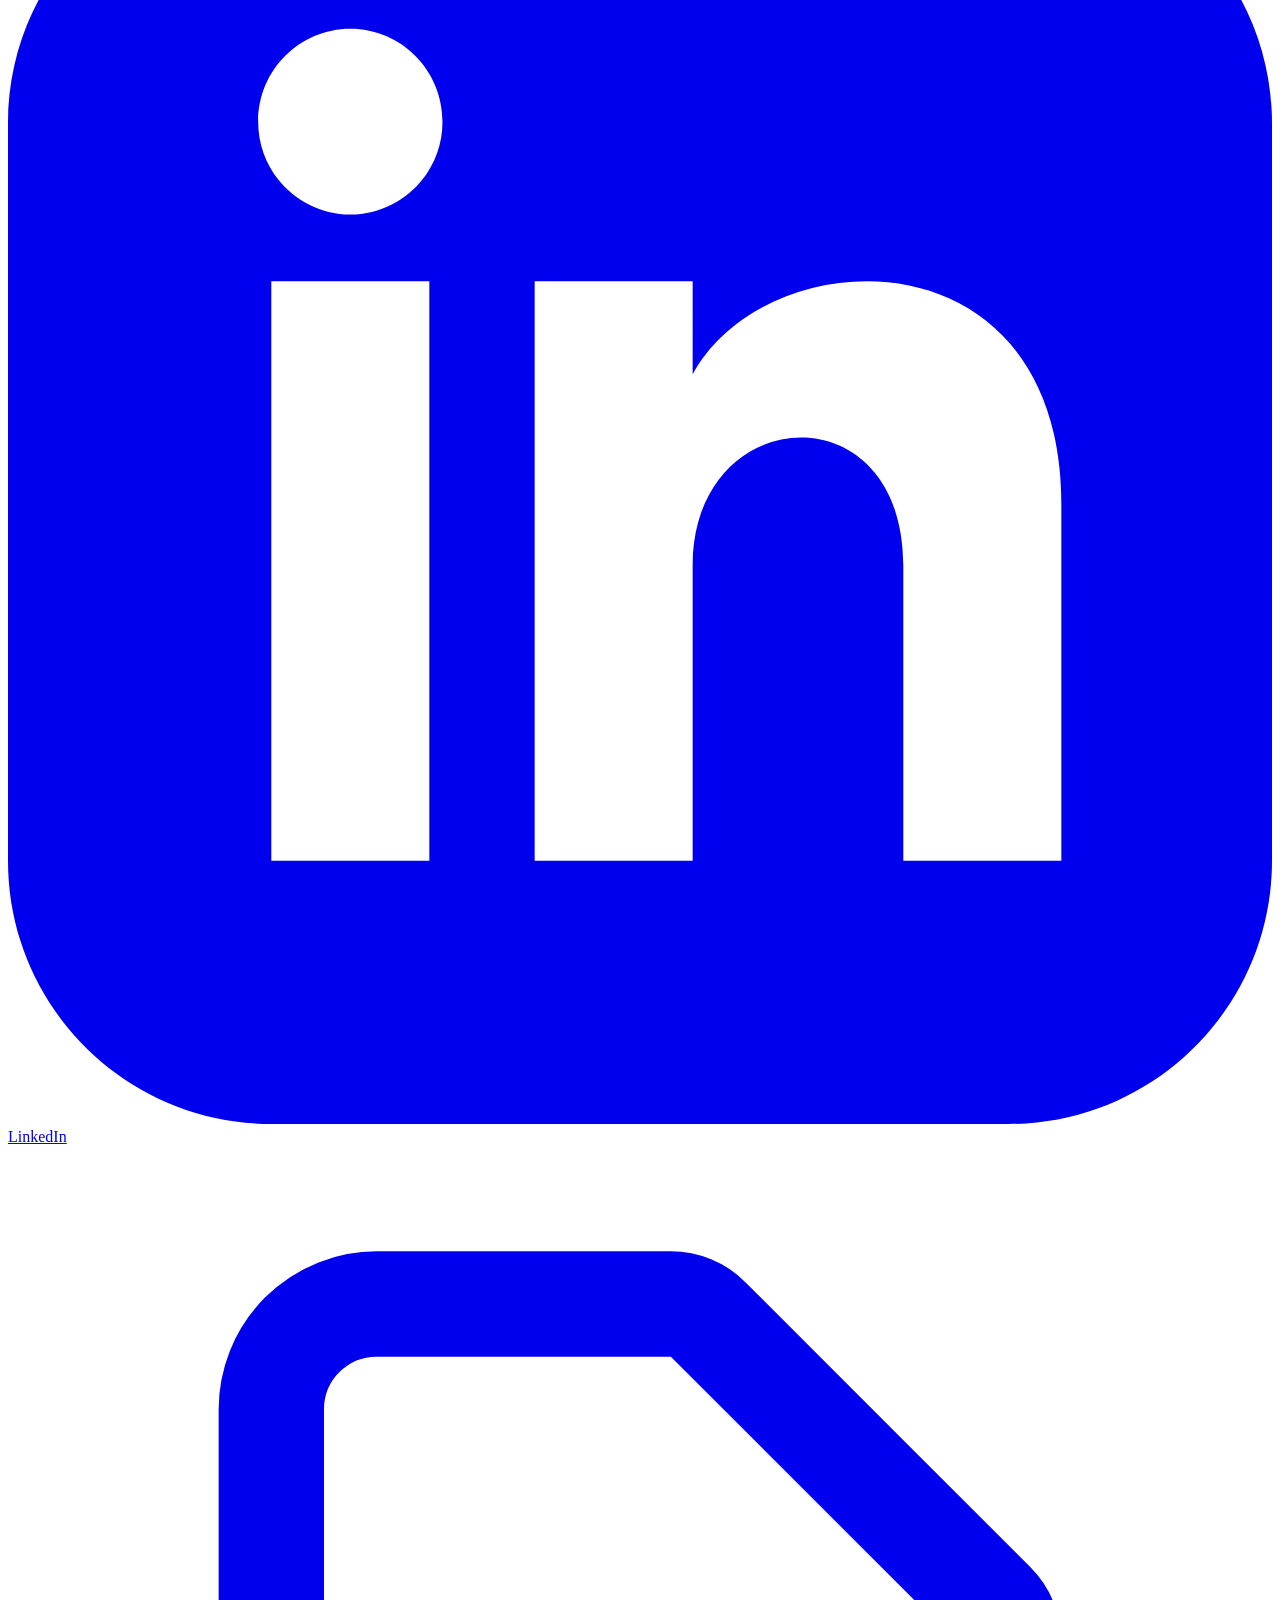
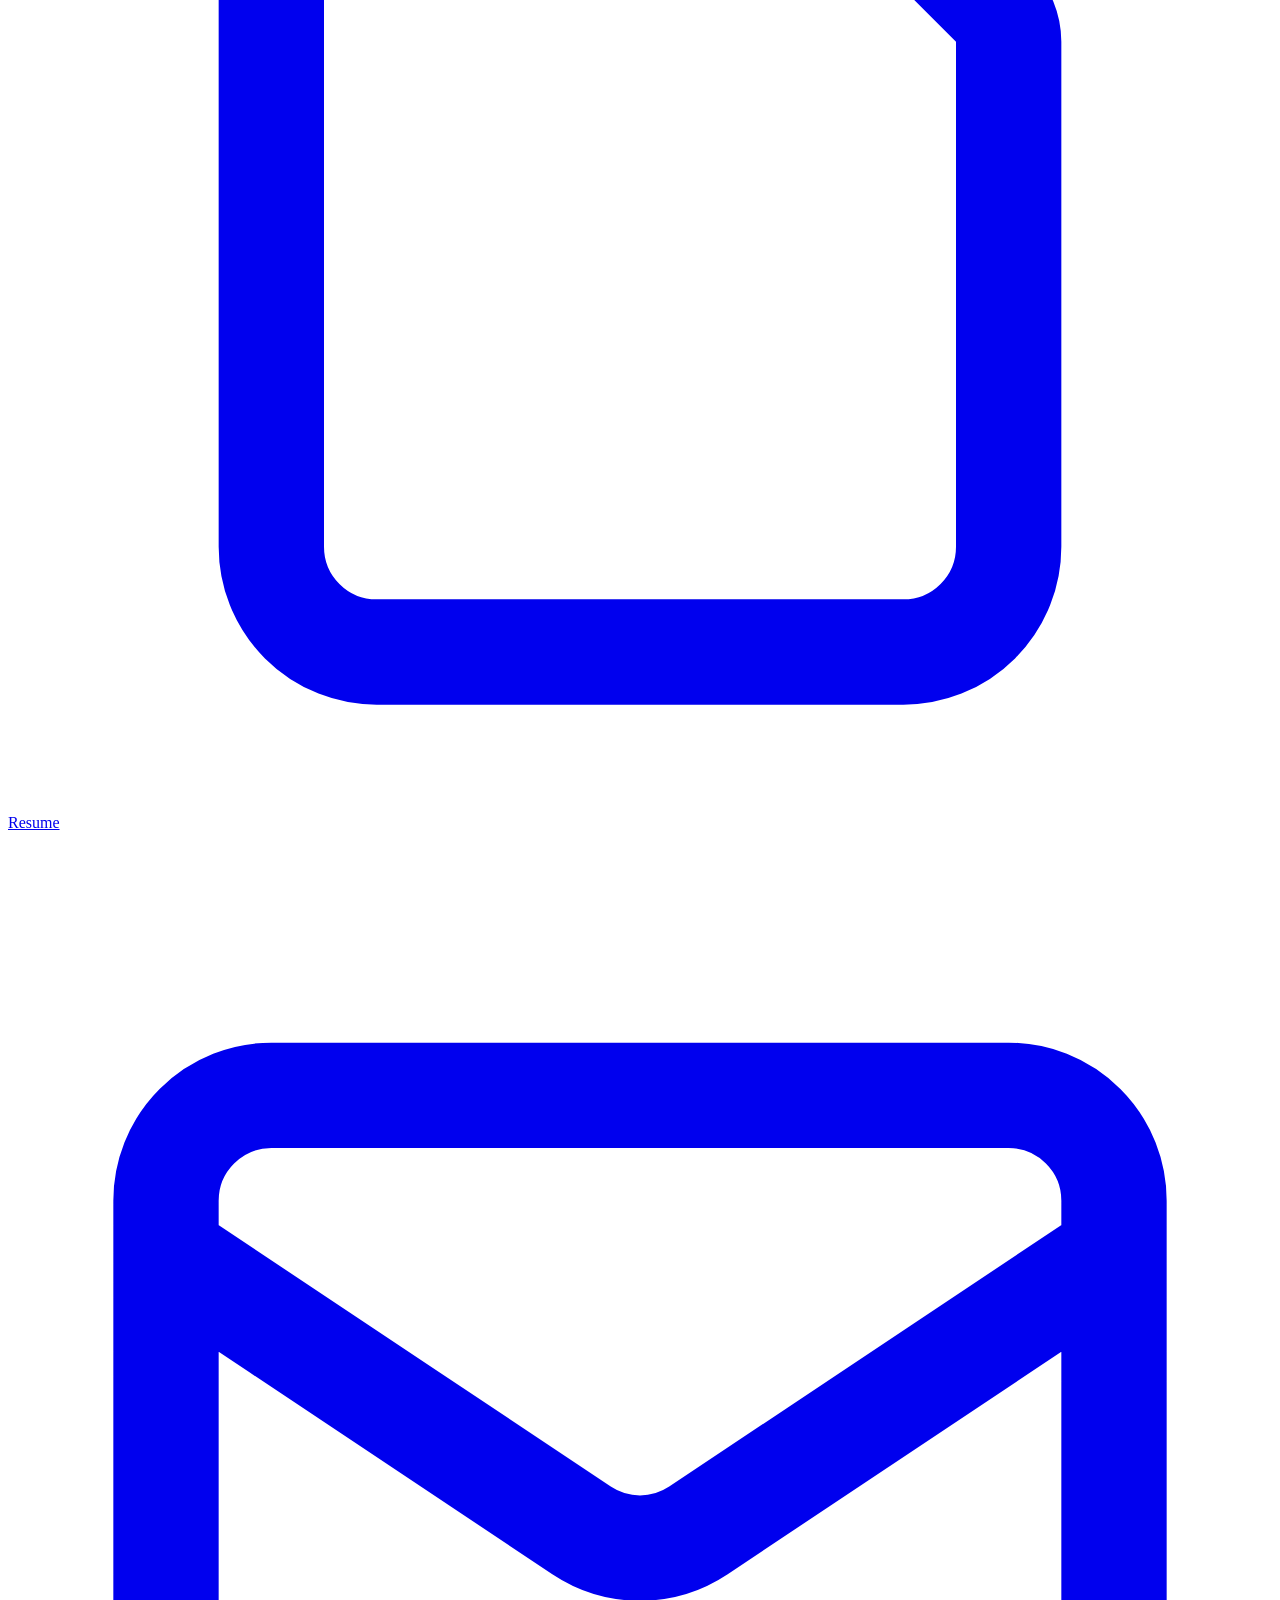
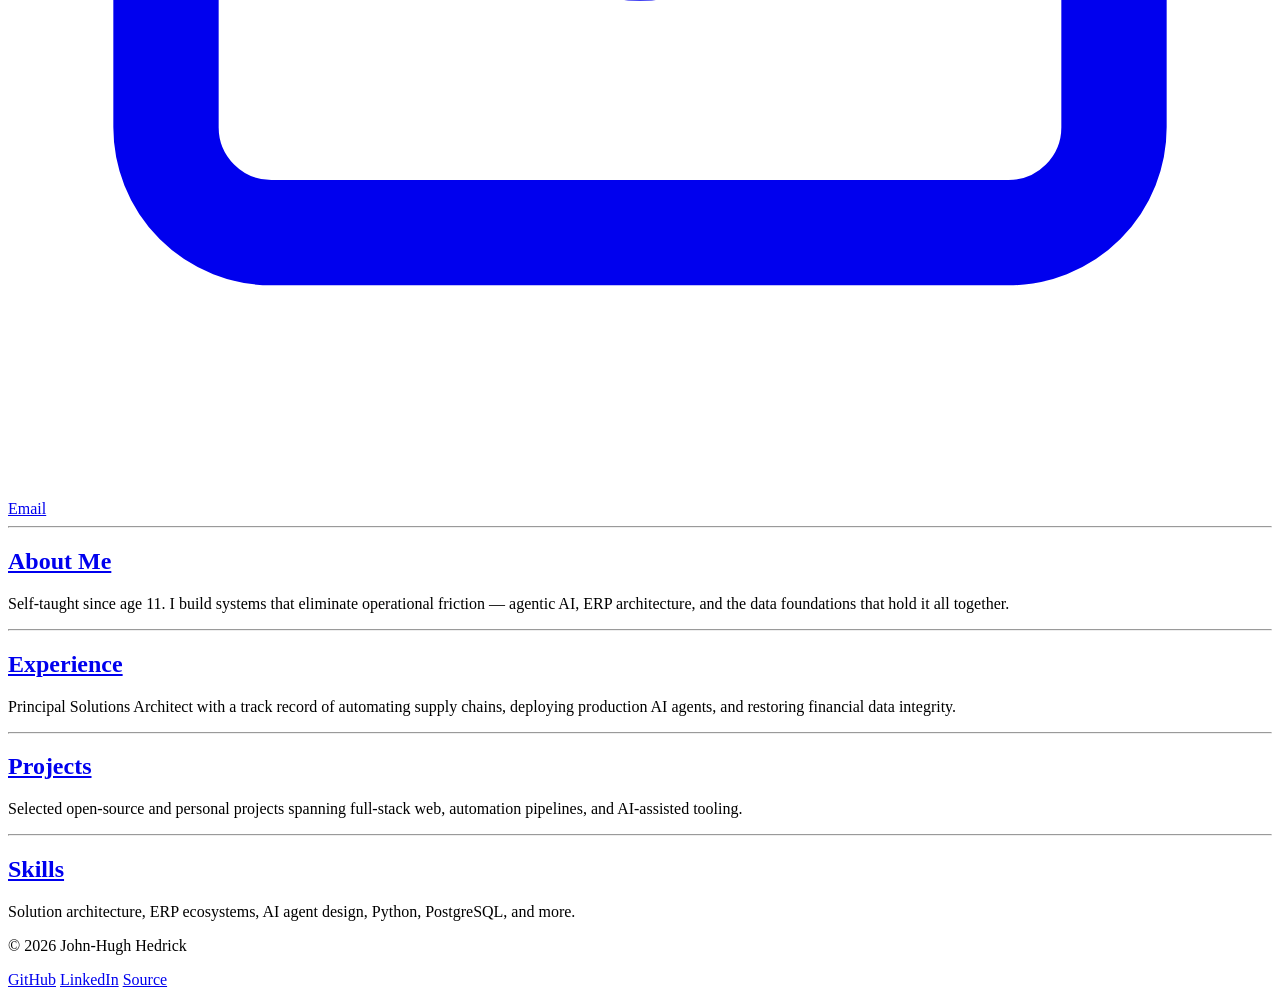
==== commit 601c84a4: "add profile picture" ====
--- a/site/index.html
+++ b/site/index.html
@@ -66,6 +66,7 @@
 	<main>
 		<header class="home">
 			<div class="hero">
+				<img class="avatar" src="/media/me.png" alt="John-Hugh Hedrick">
 				<h1 class="name">John-Hugh Hedrick</h1>
 				<p class="tagline">Principal Solutions Architect</p>
 				<p class="location">Champaign, IL</p>
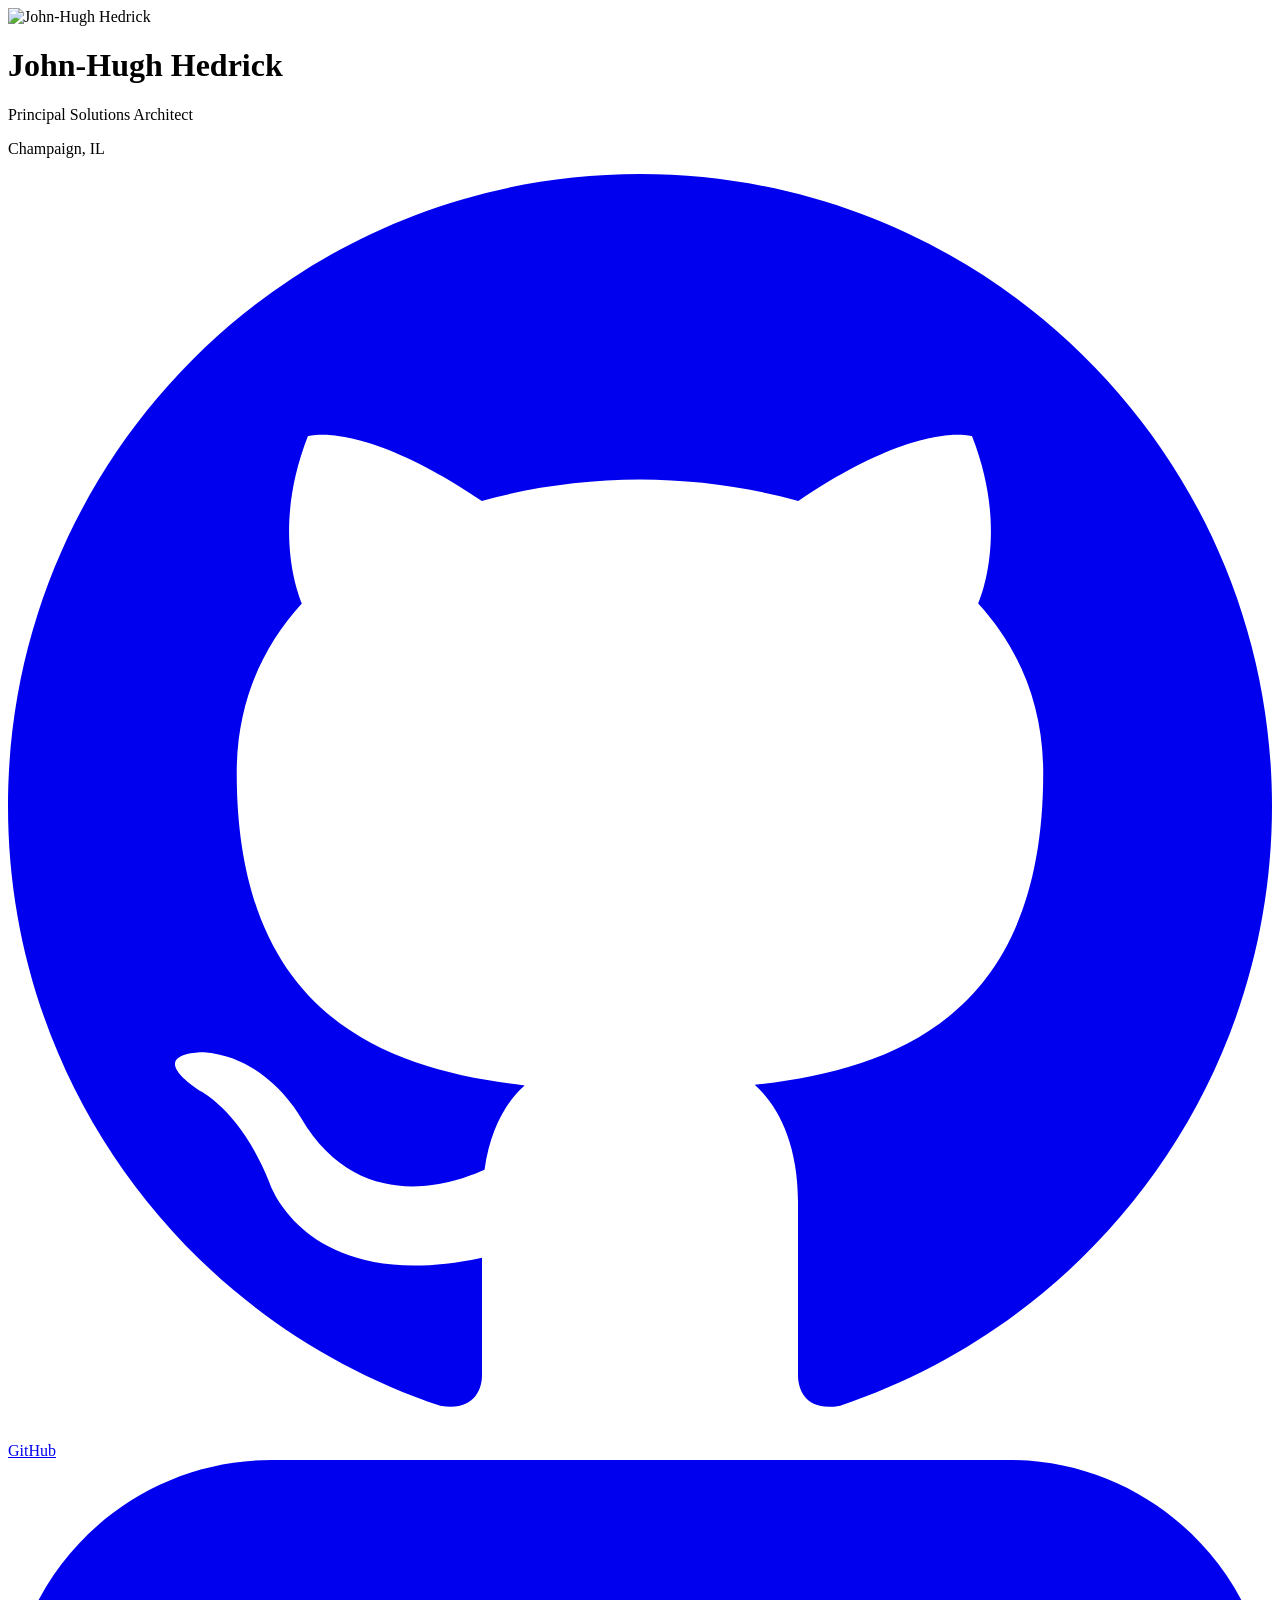
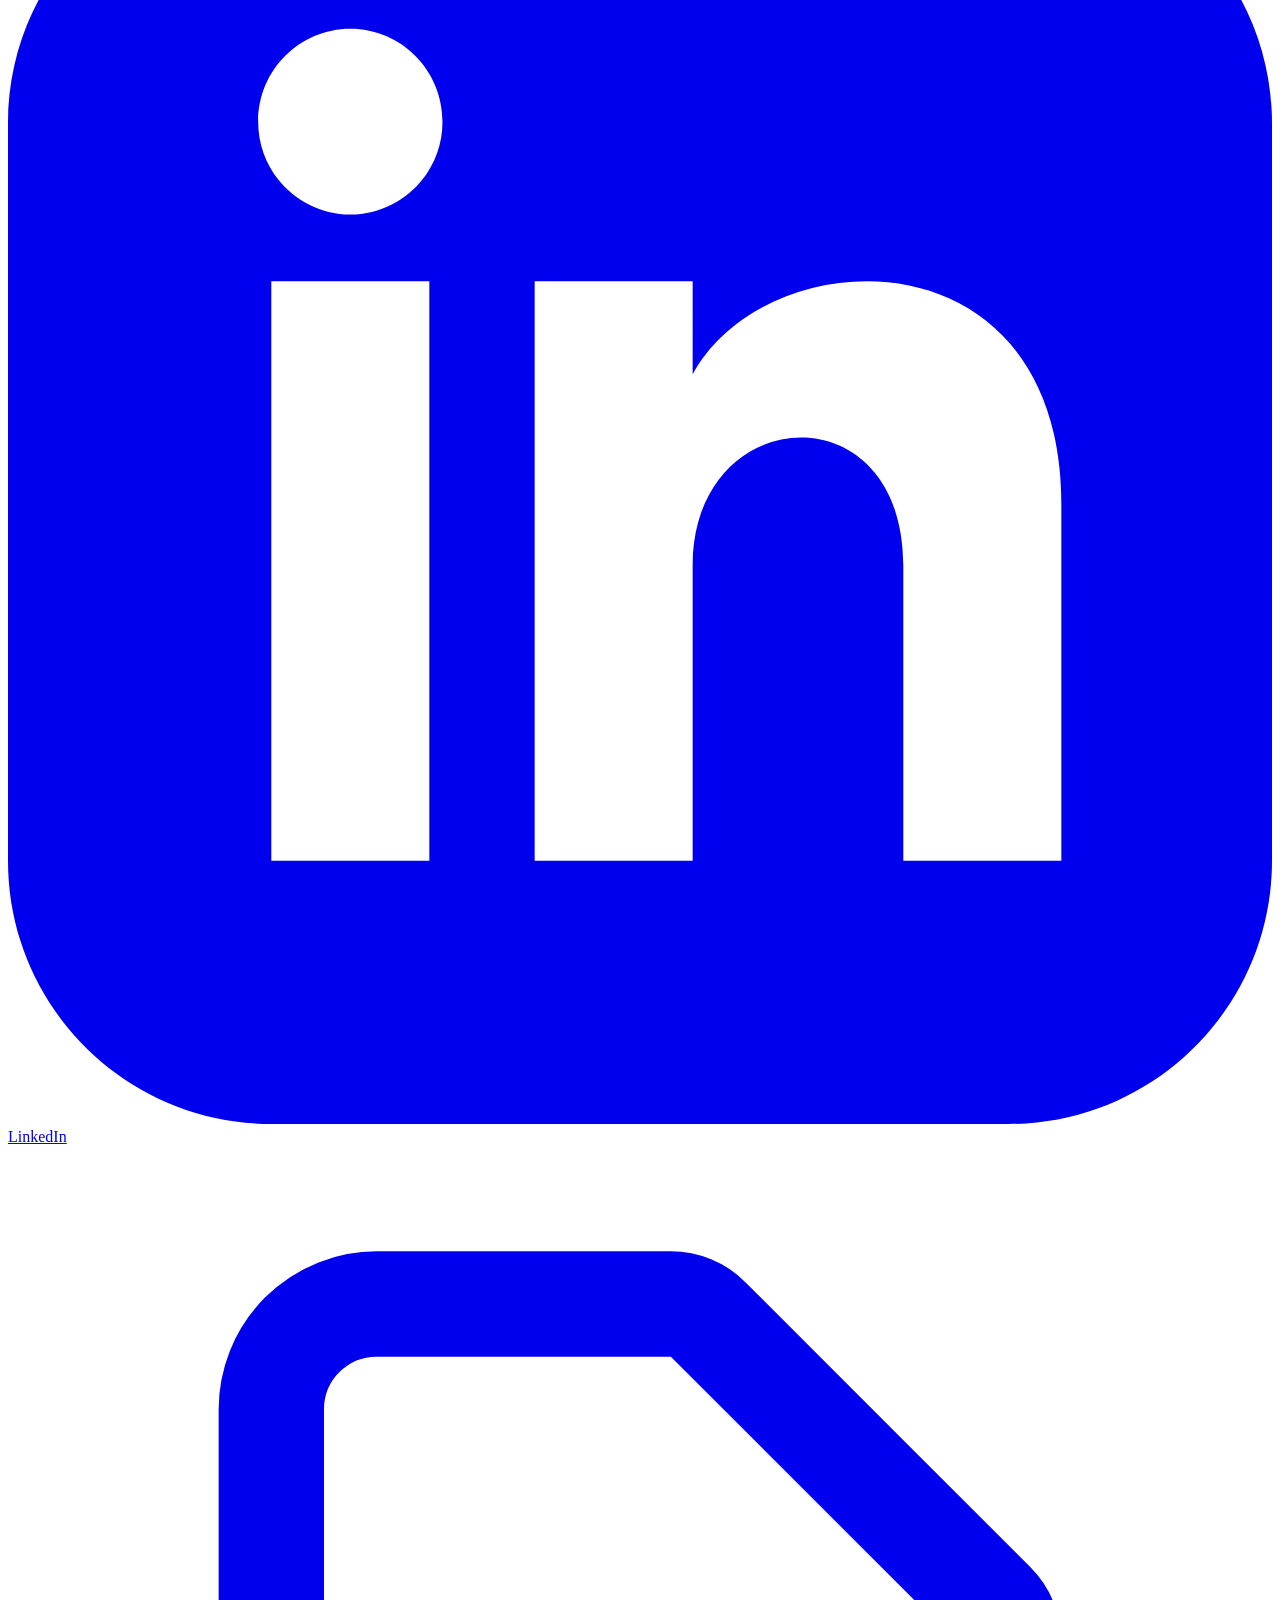
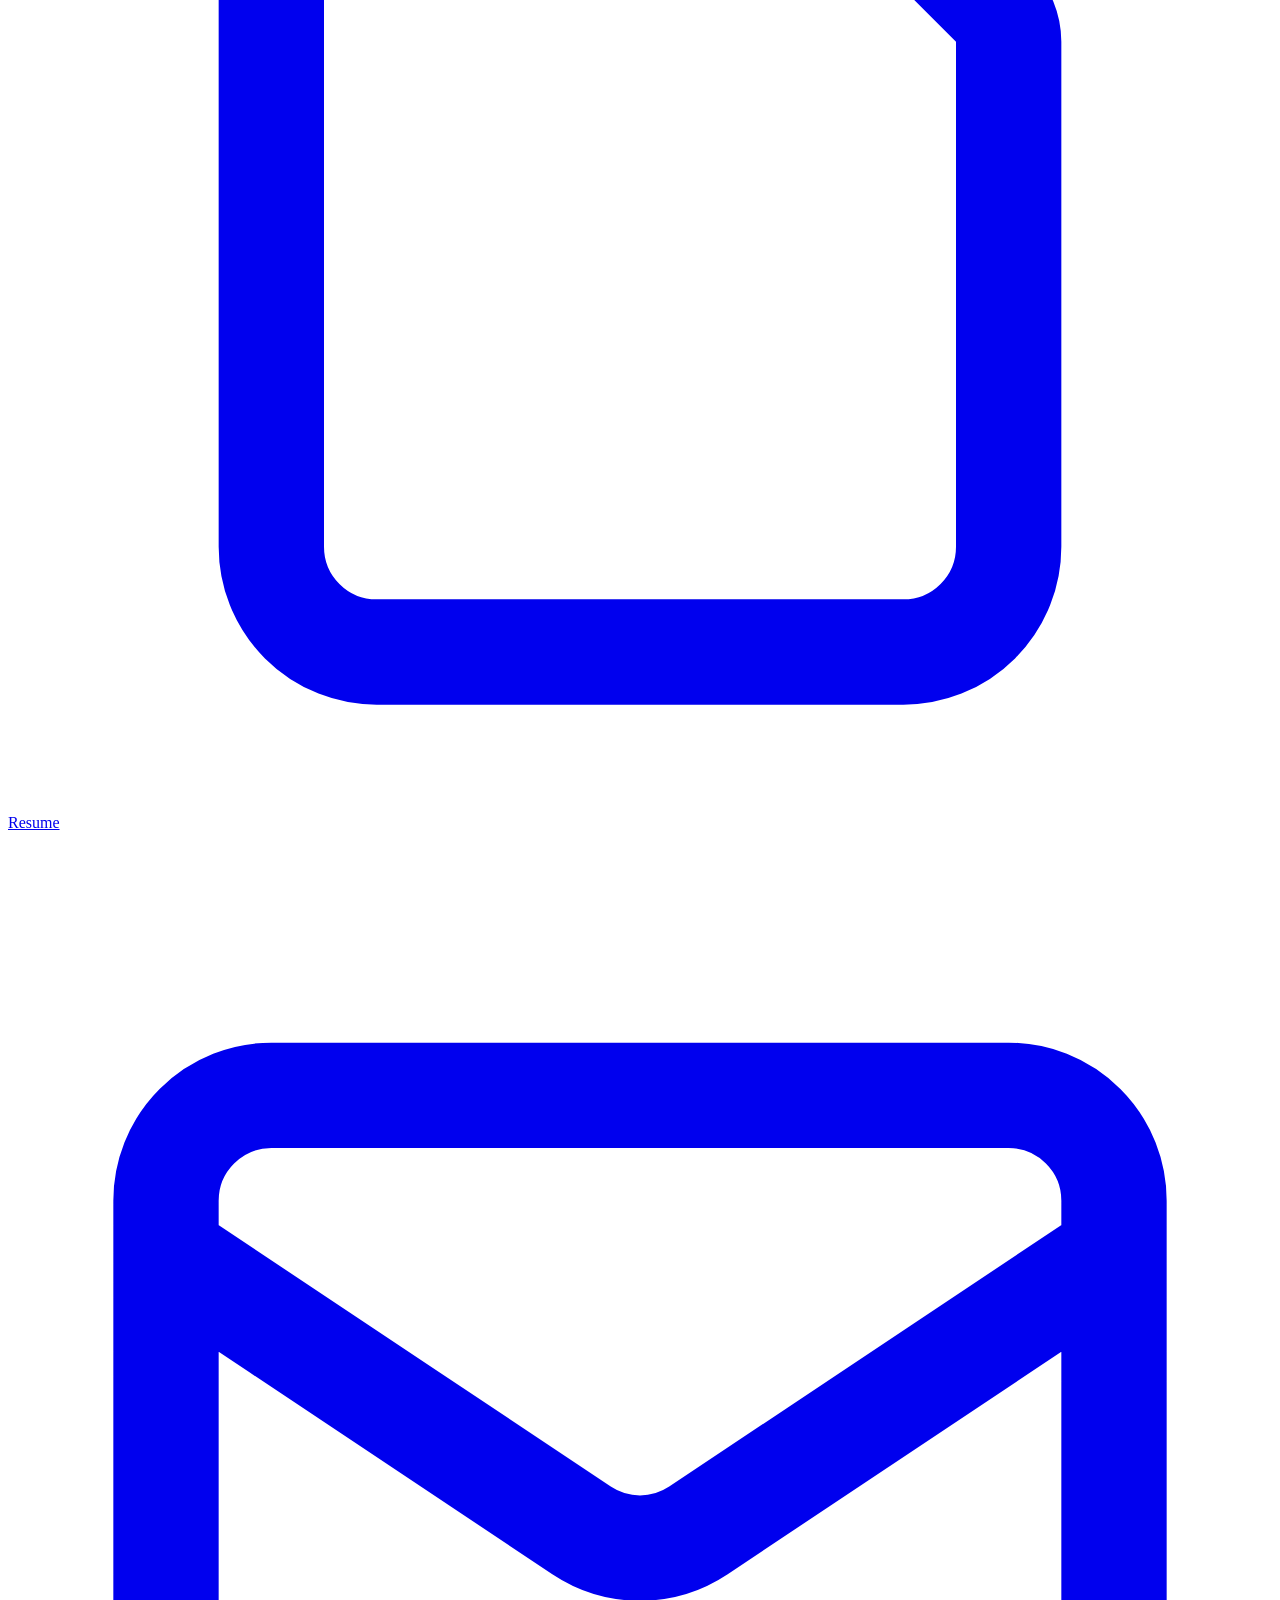
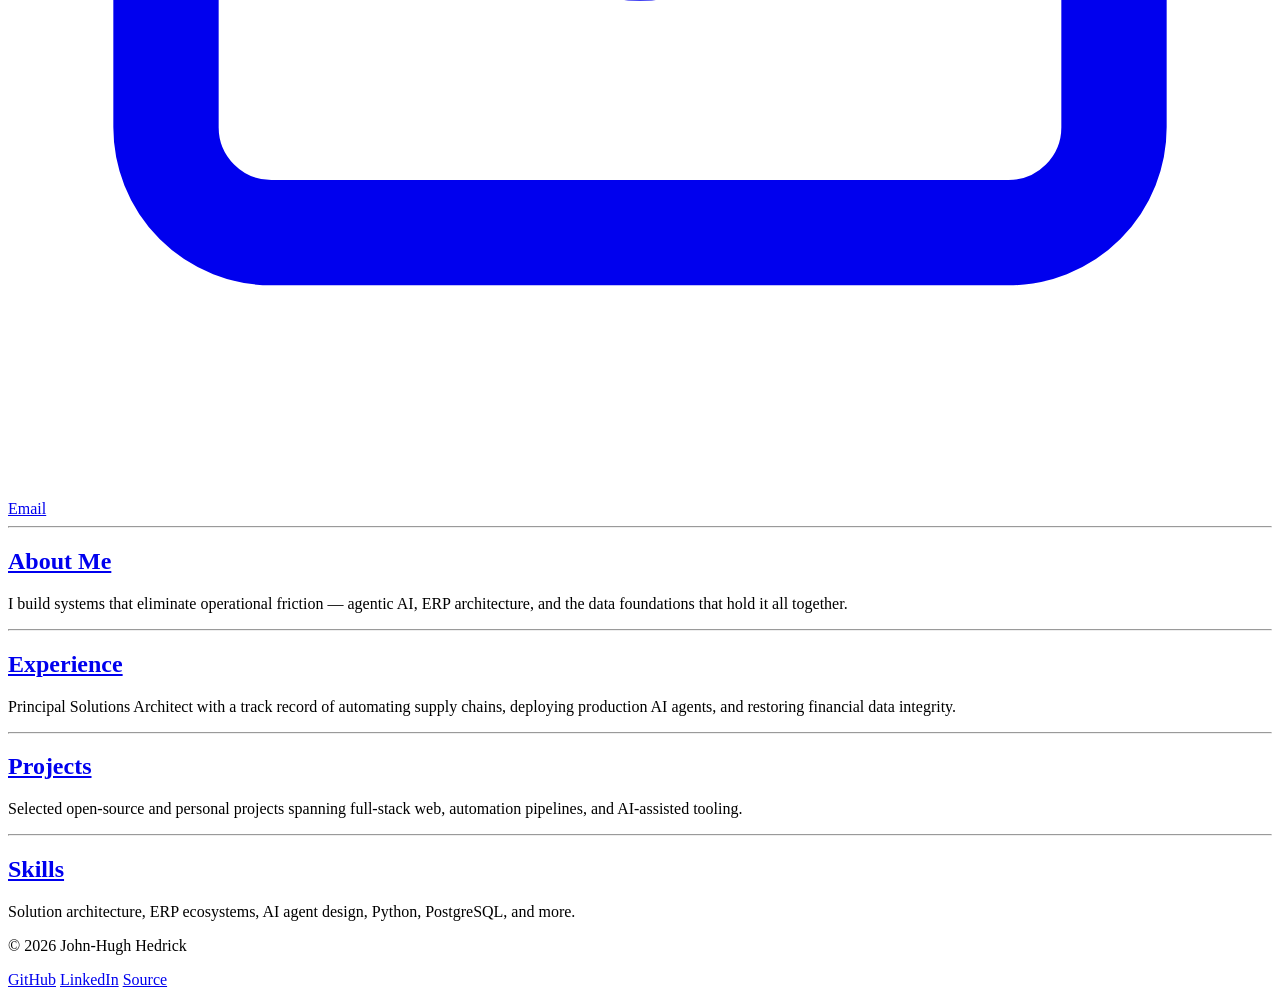
==== commit 55ff0055: "fix about me intro" ====
--- a/site/index.html
+++ b/site/index.html
@@ -66,7 +66,7 @@
 	<main>
 		<header class="home">
 			<div class="hero">
-				<img class="avatar" src="/media/me.png" alt="John-Hugh Hedrick">
+				<img class="avatar" src="/media/me.jpg" alt="John-Hugh Hedrick">
 				<h1 class="name">John-Hugh Hedrick</h1>
 				<p class="tagline">Principal Solutions Architect</p>
 				<p class="location">Champaign, IL</p>
@@ -96,7 +96,7 @@
 
 			<article class="section-card">
 				<h2><a href="/about/">About Me</a></h2>
-				<p>Self-taught since age 11. I build systems that eliminate operational friction — agentic AI, ERP architecture, and the data foundations that hold it all together.</p>
+				<p>I build systems that eliminate operational friction — agentic AI, ERP architecture, and the data foundations that hold it all together.</p>
 			</article>
 
 			<hr class="divider no-margin">
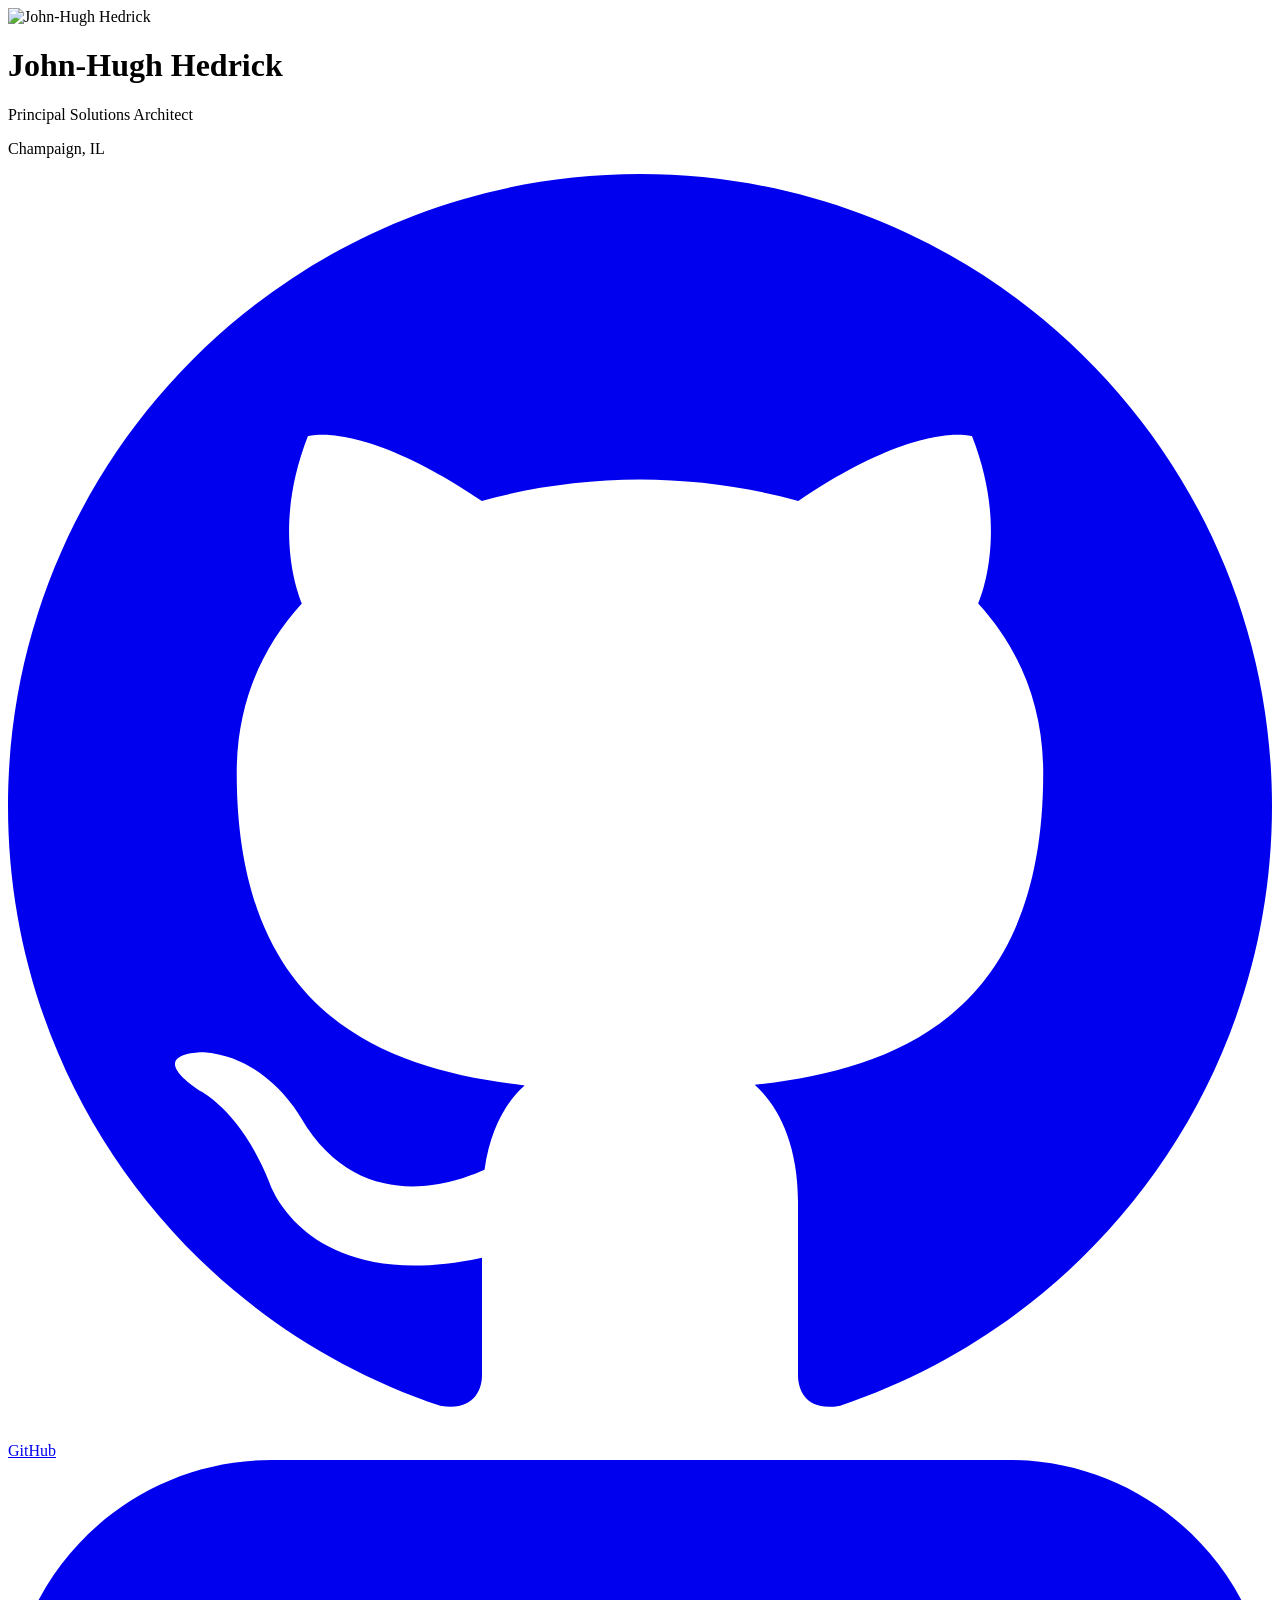
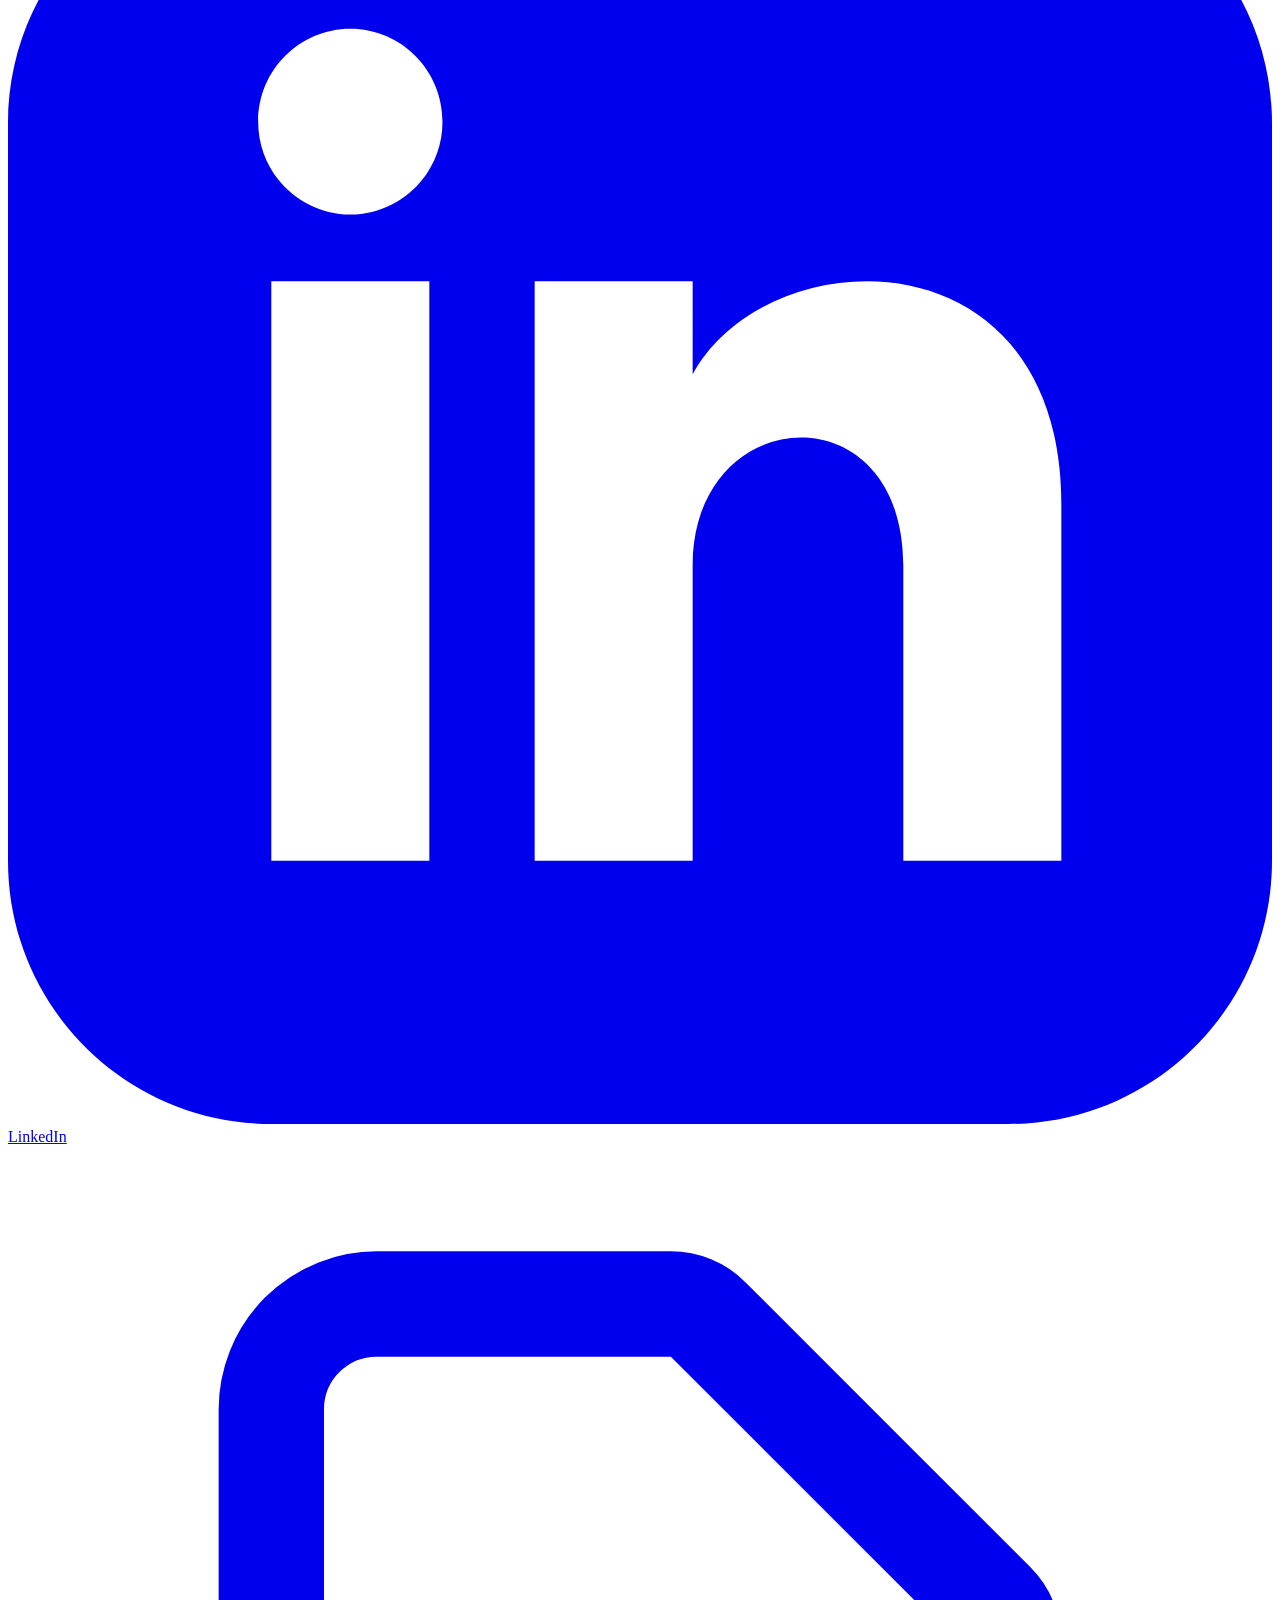
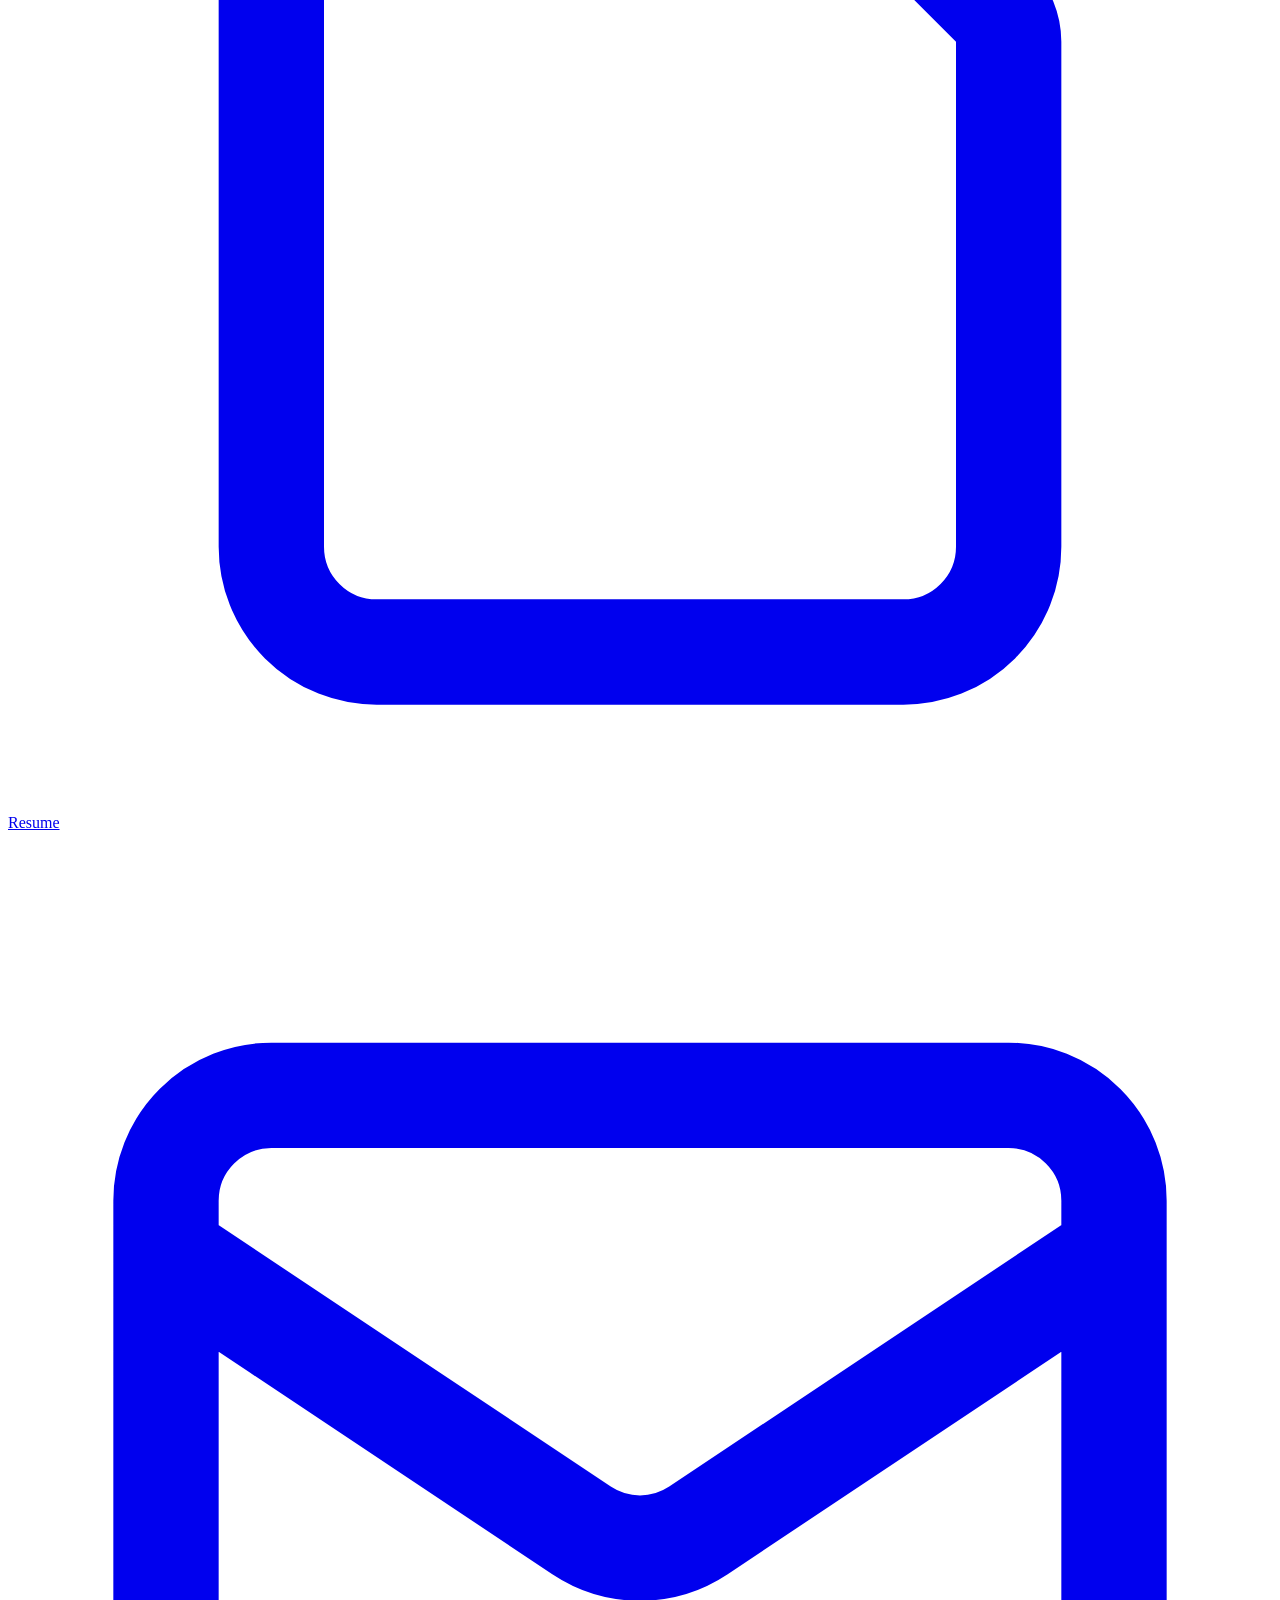
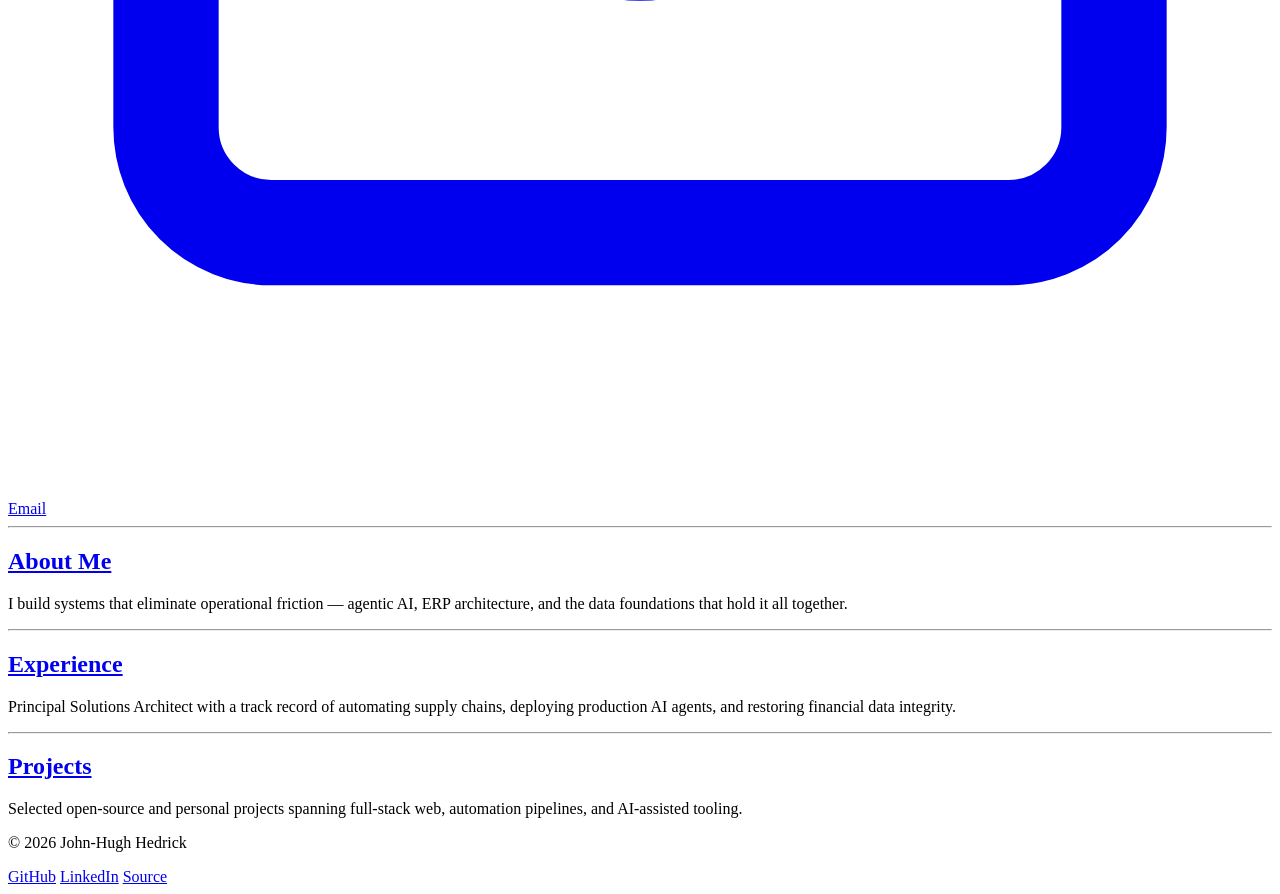
==== commit c24a872b: "remove skills page" ====
--- a/site/index.html
+++ b/site/index.html
@@ -113,12 +113,6 @@
 				<p>Selected open-source and personal projects spanning full-stack web, automation pipelines, and AI-assisted tooling.</p>
 			</article>
 
-			<hr class="divider no-margin">
-
-			<article class="section-card">
-				<h2><a href="/skills/">Skills</a></h2>
-				<p>Solution architecture, ERP ecosystems, AI agent design, Python, PostgreSQL, and more.</p>
-			</article>
 		</div>
 	</main>
 
